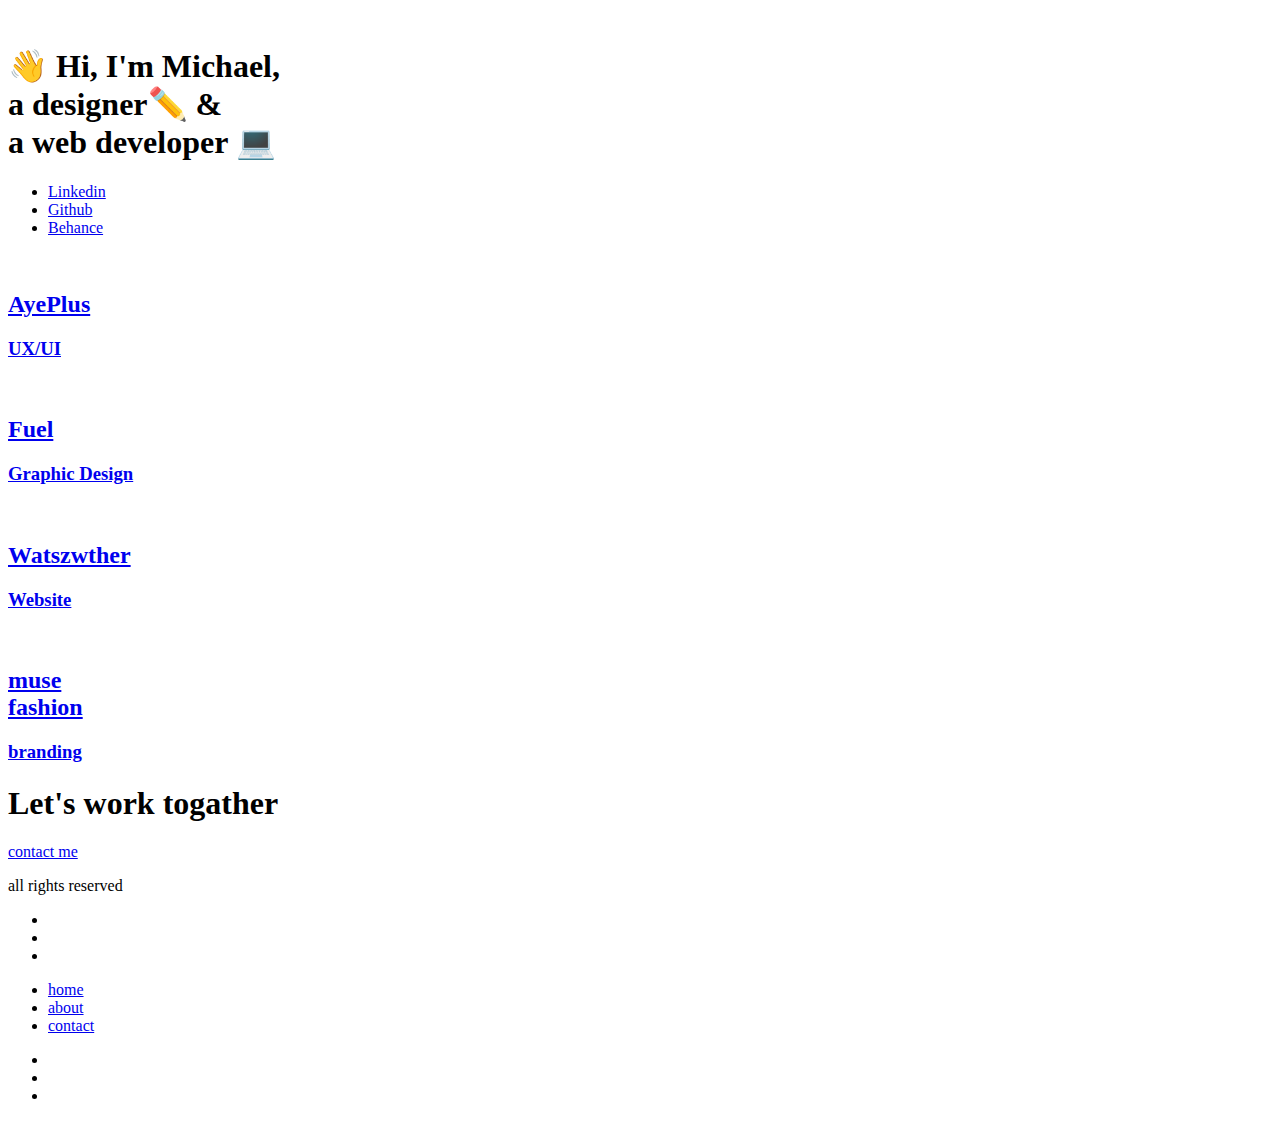
==== index.html @ c8708856 "project added" ====
<!DOCTYPE html>
<html lang="en">
<head>
	<!-- Metas -->
	<meta charset="UTF-8">
	<meta name="viewport" content="width=device-width, initial-scale=1.0, maximum-scale=1.0, user-scalable=0">
	<title>Kmichael - A designer & web developer</title>
	<meta name="description" content="Kmichael - A designer & web developer">

	<!-- External CSS -->
	<link rel="stylesheet" href="assets/css/fontawesome-all.min.css">
	<link rel="stylesheet" href="assets/css/themify-icons.css">

	<!-- Custom CSS -->
	<link rel="stylesheet" href="assets/css/main.css">
	<link rel="stylesheet" href="assets/css/colors.css">
	<link rel="stylesheet" href="assets/css/responsive.css">

	<!-- Google Fonts -->
	<link href="https://fonts.googleapis.com/css?family=Montserrat:500,600%7CPoppins:400,500,600&display=swap" rel="stylesheet">

	<!-- Favicon -->
	<link rel="icon" href="assets/img/favicon.png">
</head>
<body>

	<!-- ========== Header ========== -->

	<header class="main-header">

		<div class="container">

			<a href="index.html">
				<img src="assets/img/logo.svg" class="logo" alt="">
			</a>

			<a href="#" class="open-nav">
				<i></i>
			</a>

			<div class="clearfix"></div>

		</div> <!-- /.container -->

	</header> <!-- /.main-header -->


	<!-- ========== Main ========== -->

	<main>
		
		<div class="container">

			<div class="hero">
				
				<h1>👋 Hi, I'm Michael, <br>  a designer✏️ &amp; <br>a web developer 💻

					
					</h1>

				<ul class="social-links">
					<li><a href="https://www.linkedin.com/in/kmichaeltb/">Linkedin</a></li>
				<li><a href="https://github.com/KmichaelT">Github</a></li>
				<li><a href="https://www.behance.net/kinfemibekele">Behance</a></li>
				
				</ul>

			</div> <!-- /.hero -->

			<div class="featured-works">
				
				<a href="AyePlus.html">
					<div class="item">
						<div class="item-img">
							<img src="assets/img/ayeplus/Screen Shot 2022-05-08 at 6.54.31 AM.png" alt="" class="img-cover">
						</div>
						<h2 class="item-title">AyePlus</h2>
						<h3 class="item-category">UX/UI</h3>
					</div>
				</a>

				<a href="Fuel.html">
					<div class="item">
						<div class="item-img">
							<img src="assets/img/fuel/feul cover.jpg" alt="" class="img-cover">
						</div>
						<h2 class="item-title">Fuel</h2>
						<h3 class="item-category">Graphic Design</h3>
					</div>
				</a>

				<div class="clearfix"></div>

				<a href="https://kmichaelt.github.io/WATSZWTHR/">
					<div class="item">
						<div class="item-img">
							<img src="assets/img/weather-01.jpg" alt="" class="img-cover">
						</div>
						<h2 class="item-title">Watszwther</h2>
						<h3 class="item-category">Website</h3>
					</div>
				</a>

				 <a href="https://kmichaelt.github.io/live_charoom/">
					<div class="item">
						<div class="item-img">
							<img src="https://cdn.dribbble.com/users/91199/screenshots/5673487/media/fd8a1e6e343594c5497073a1657541f4.jpg" alt="" class="img-cover">
						</div>
						<h2 class="Live chat">muse<br> fashion</h2>
						<h3 class="Website">branding</h3>
					</div>
				</a>

				<div class="clearfix"></div>

				<!--<a href="single-project.html">
					<div class="item">
						<div class="item-img">
							<img src="assets/img/image-placeholder.jpg" alt="" class="img-cover">
						</div>
						<h2 class="item-title">rouge<br> magazine</h2>
						<h3 class="item-category">publishing</h3>
					</div>
				</a> -->

			</div> <!-- /.featured-works -->

			<div class="cta">
				<h1>Let's work togather</h1>
				<a href="contact.html" class="btn">contact me</a>
			</div>

		</div> <!-- /.container -->

	</main> <!-- /main -->

	<footer class="footer-default footer-default-border">

		<div class="container">

			<p class="copyright"><i class="far fa-copyright"></i> all rights reserved</p>

			<ul class="follow-us-links">
				<li><a href="https://www.linkedin.com/in/kmichaeltb/"><i class="fab fa-linkedin-in"></i></a></li>
				<li><a href="https://github.com/KmichaelT"><i class="fab fa-github"></i></a></li>
				<li><a href="https://www.behance.net/kinfemibekele"><i class="fab fa-behance"></i></a></li>
			</ul> 

			<div class="clearfix"></div>

		</div> <!-- /.container -->

	</footer> <!-- /.footer-default -->

	<div class="aside-navigation-overlay">
		
		<div class="aside-navigation">
			
			<a href="#" class="close-nav"><i class="ti-close"></i></a>

			<nav>
				<ul>
					<li><a href="index.html">home</a></li>
					<li><a href="about.html">about</a></li>
					<li><a href="contact.html">contact</a></li>
				</ul>
			</nav>

			<ul class="social-icons">
				<li><a href="https://www.linkedin.com/in/kmichaeltb/"><i class="fab fa-linkedin-in"></i></a></li>
				<li><a href="https://github.com/KmichaelT"><i class="fab fa-github"></i></a></li>
				<li><a href="https://www.behance.net/kinfemibekele"><i class="fab fa-behance"></i></a></li>
			</ul>
	
		</div> <!-- /.aside-navigation -->

	</div> <!-- /.aside-navigation-overlay -->

	<script src="assets/js/main.js"></script>
</body>
</html>
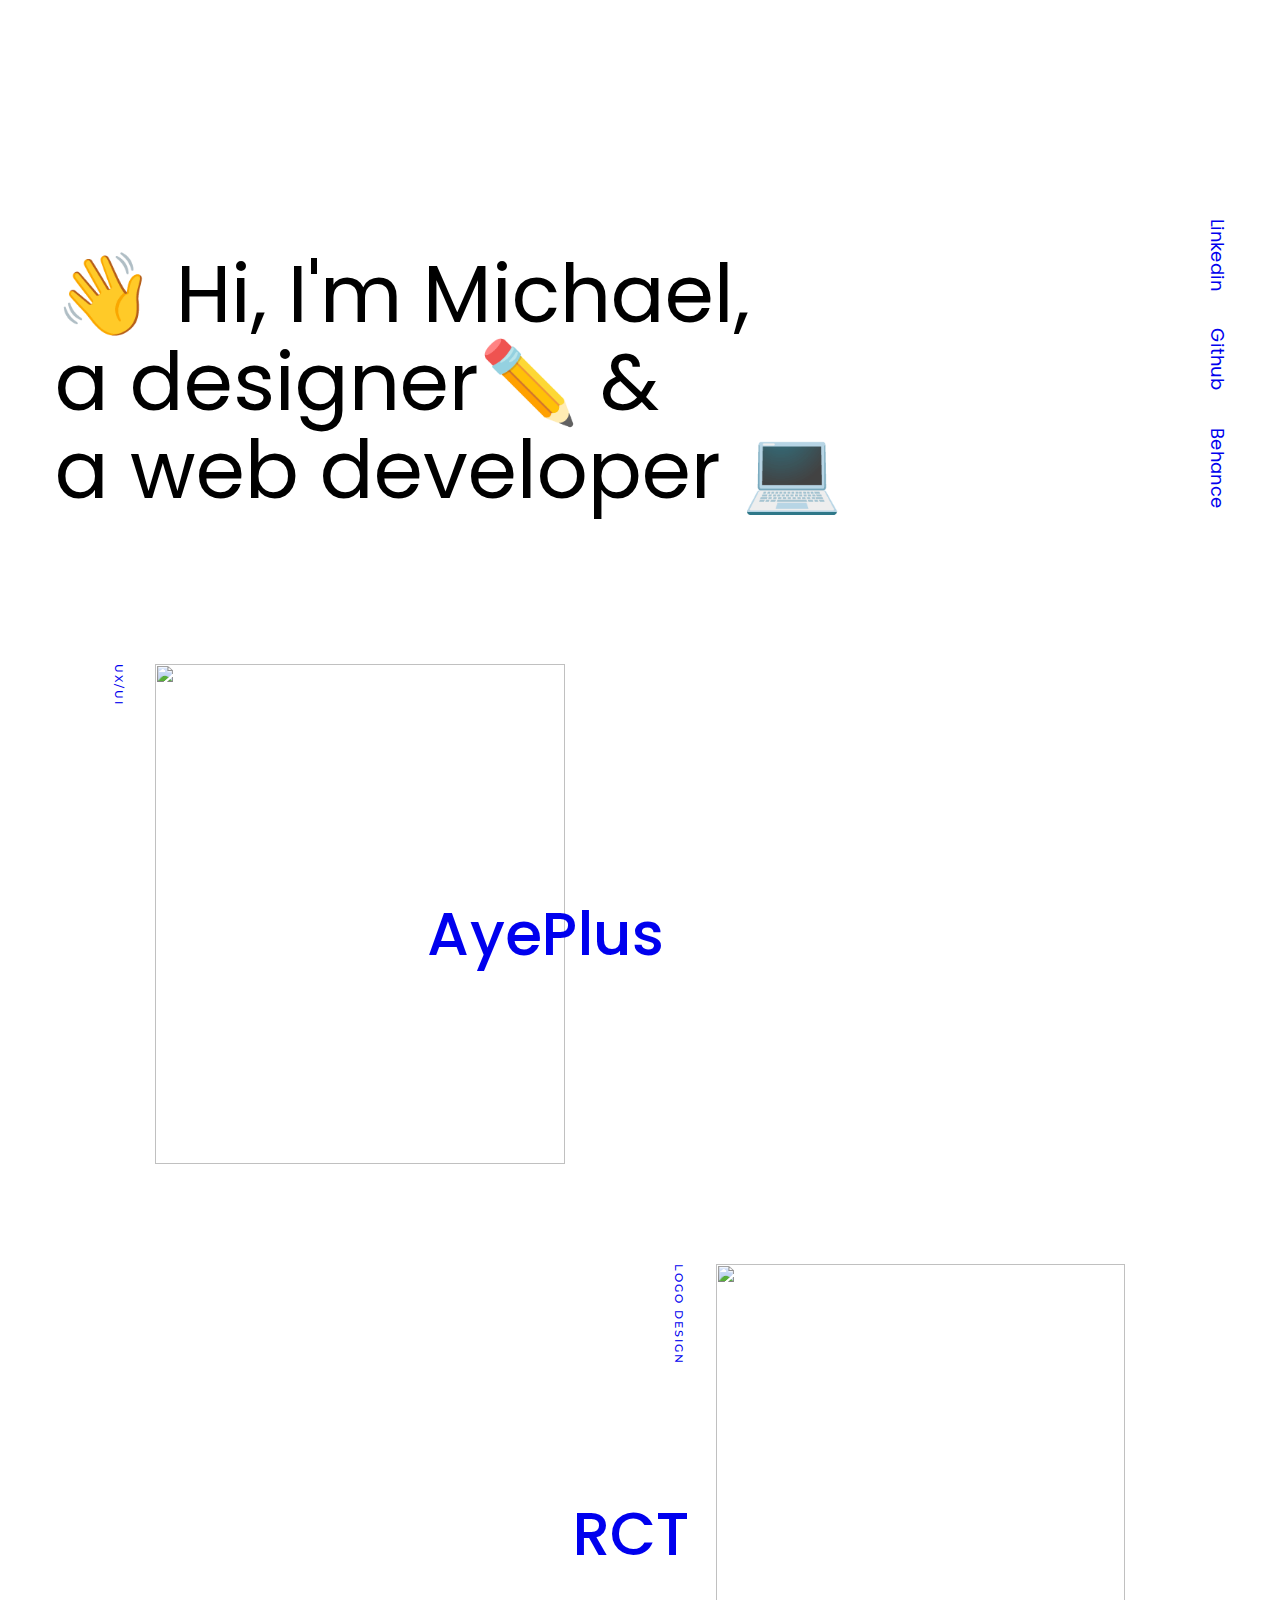
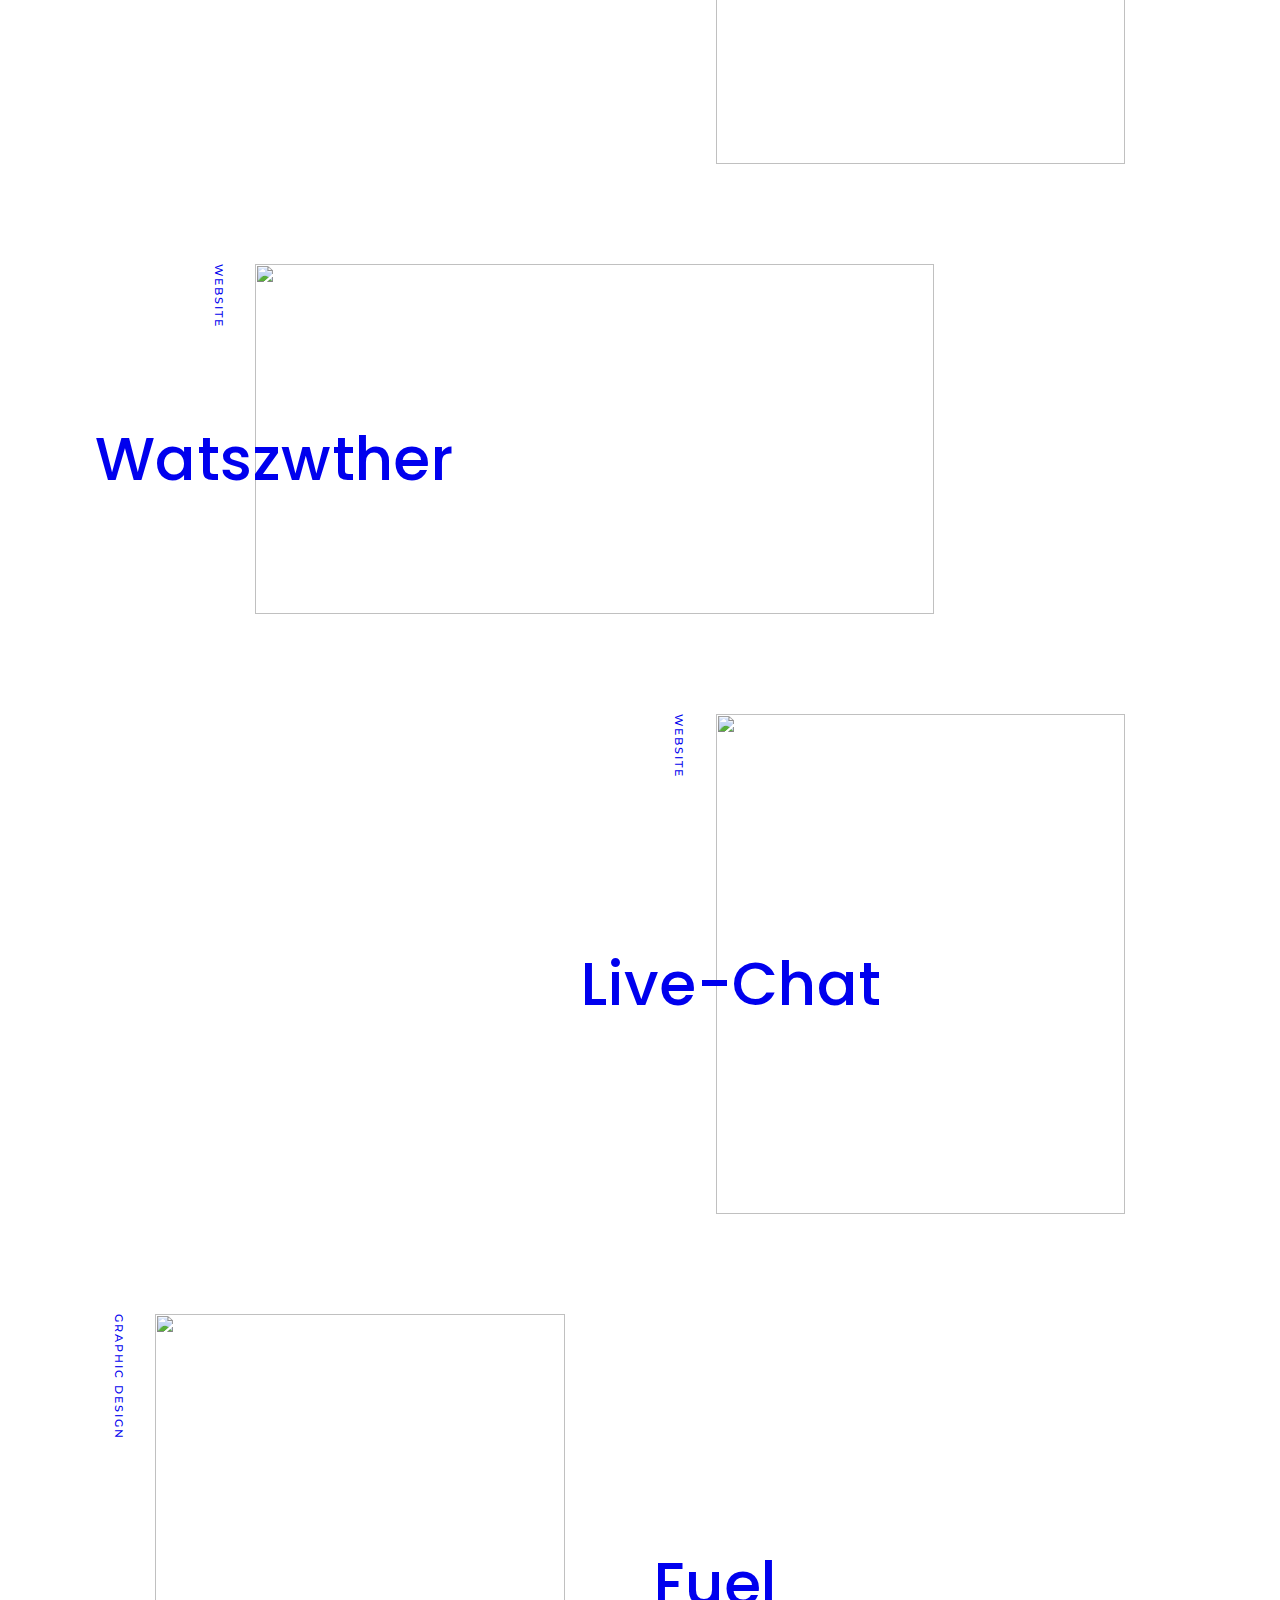
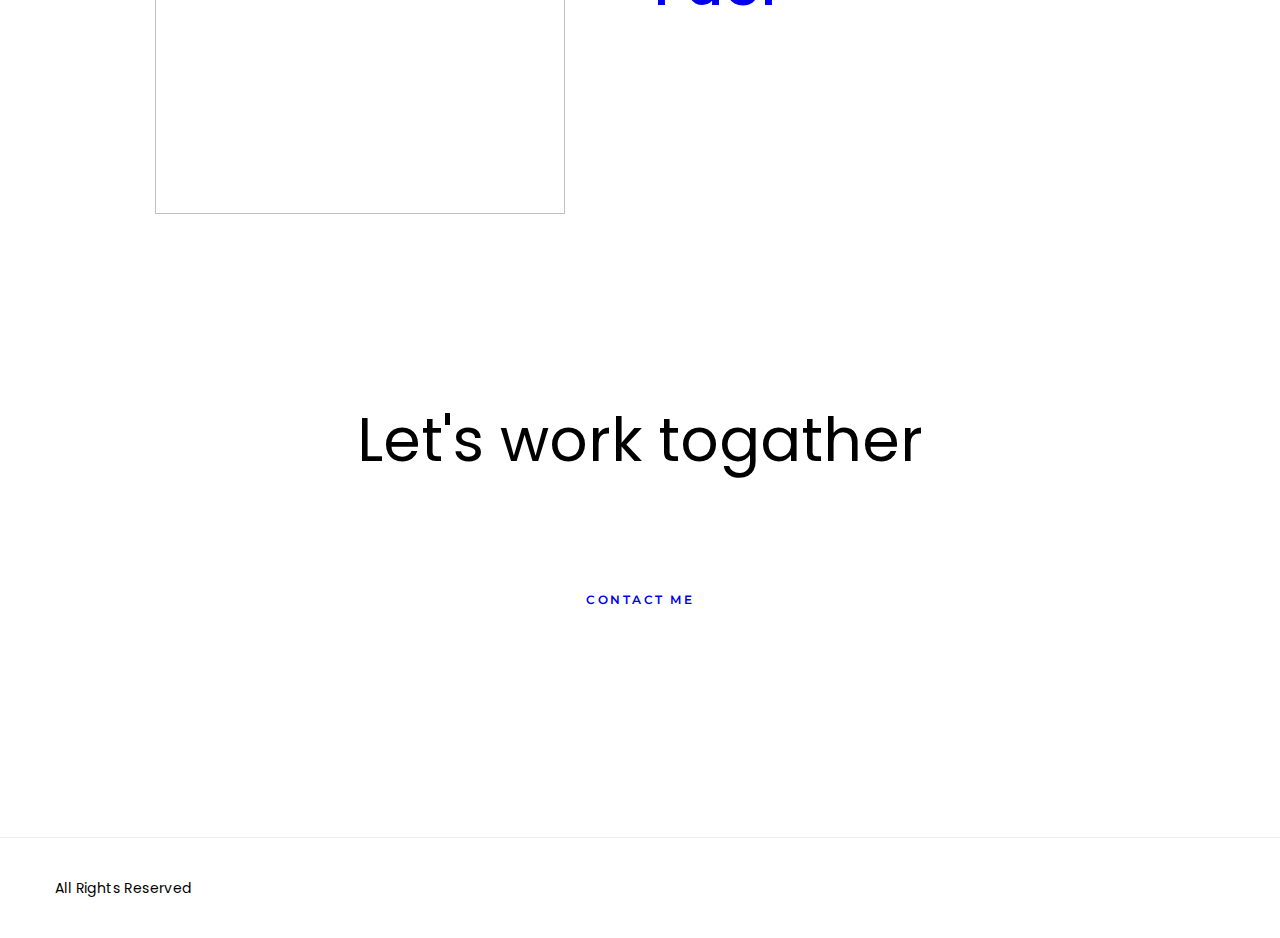
==== commit 79830c08: "hire me page added" ====
--- a/index.html
+++ b/index.html
@@ -79,13 +79,13 @@
 					</div>
 				</a>
 
-				<a href="Fuel.html">
-					<div class="item">
+				<a href="rct.html">
+					<div class="item ">
 						<div class="item-img">
-							<img src="assets/img/fuel/feul cover.jpg" alt="" class="img-cover">
+							<img src="assets/img/RCT/menu_cover@100x.png" alt="" class="img-cover">
 						</div>
-						<h2 class="item-title">Fuel</h2>
-						<h3 class="item-category">Graphic Design</h3>
+						<h2 class="item-title">RCT</h2>
+						<h3 class="item-category">Logo Design</h3>
 					</div>
 				</a>
 
@@ -106,13 +106,22 @@
 						<div class="item-img">
 							<img src="https://cdn.dribbble.com/users/91199/screenshots/5673487/media/fd8a1e6e343594c5497073a1657541f4.jpg" alt="" class="img-cover">
 						</div>
-						<h2 class="Live chat">muse<br> fashion</h2>
-						<h3 class="Website">branding</h3>
+						<h2 class="item-title">Live-Chat</h2>
+						<h3 class="item-category">Website</h3>
 					</div>
 				</a>
 
 				<div class="clearfix"></div>
 
+				<a href="Fuel.html">
+					<div class="item">
+						<div class="item-img">
+							<img src="assets/img/fuel/feul cover.jpg" alt="" class="img-cover">
+						</div>
+						<h2 class="item-title">Fuel</h2>
+						<h3 class="item-category">Graphic Design</h3>
+					</div>
+				</a>
 				<!--<a href="single-project.html">
 					<div class="item">
 						<div class="item-img">
@@ -162,6 +171,7 @@
 				<ul>
 					<li><a href="index.html">home</a></li>
 					<li><a href="about.html">about</a></li>
+					<li><a href="HireME.html">Hire me</a></li>
 					<li><a href="contact.html">contact</a></li>
 				</ul>
 			</nav>
--- a/assets/css/main.css
+++ b/assets/css/main.css
@@ -0,0 +1,863 @@
+/*-----------------------------------------------------
+Table of Contents
+
+1. General Styles
+2. Blocks & Pages
+	# About
+	# Blog List
+	# Blog Post
+	# Contact
+	# CTA
+	# Featured Works
+	# Footer
+	# Hero
+	# Navigation
+	# Portfolio
+	# Single Project
+------------------------------------------------------*/
+
+/*-----------------------------------------------------
+1. General Styles
+------------------------------------------------------*/
+
+* {
+	box-sizing: border-box;
+	margin: 0;
+	padding: 0;
+}
+
+html {
+	overflow-x: hidden;
+	overflow-y: scroll;
+}
+
+body {
+	font-family: Poppins, sans-serif;
+	font-size: 100%;
+	line-height: 1.5;
+}
+.line{
+	width: 2px;
+	height: 35px;
+	background-color: rgb(86, 86, 86);
+}
+
+a {
+	text-decoration: none;
+	transition: all .2s ease-in-out;
+}
+
+.step_p{
+	width: 500px;
+	display: flex;
+}
+
+.btn {
+	border-radius: 27.5px;
+	display: inline-block;
+	font-family: Montserrat, sans-serif;
+	font-size: .75rem;
+	font-weight: 600;
+	height: 55px;
+	letter-spacing: 2.5px;
+	line-height: 55px;
+	text-align: center;
+	text-transform: uppercase;
+	width: 220px;
+	margin-top: 50px;
+}
+
+.contact-form input,
+.contact-form textarea {
+	border: none;
+	outline: none;
+}
+
+.contact-form input {
+	margin-bottom: 30px;
+}
+
+.contact-form input::placeholder,
+.contact-form input,
+.contact-form textarea::placeholder {
+	font-family: Montserrat, sans-serif;
+	font-size: .8rem;
+	letter-spacing: .3px;
+}
+
+.contact-form input[name=name],
+.contact-form input[name=email],
+.contact-form input[name=business], 
+.contact-form input[name=phone-number] {
+	float: left;
+	height: 50px;
+	line-height: 50px;
+	padding-left: 20px;
+	width: 48%;
+}
+
+.contact-form input[name=name],
+.contact-form input[name=business] {
+	margin-right: 4%;
+}
+
+.contact-form textarea {
+	height: 200px;
+	padding: 25px;
+	width: 100%;
+}
+
+.contact-form textarea {
+	font-family: Montserrat, sans-serif;
+	font-size: .875rem;
+	line-height: 1.6;
+}
+
+.contact-form textarea::-webkit-scrollbar {
+    width: 8px; 
+}
+
+.contact-form input[type=submit] {
+	cursor: pointer;
+	font-family: Montserrat, sans-serif;
+	float: right;
+	font-size: .6875rem;
+	font-weight: 500;
+	height: 50px;
+	letter-spacing: 3px;
+	line-height: 50px;
+	margin: 23px 0 0 0;
+	text-transform: uppercase;
+	transition: all .2s linear;
+	width: 220px;
+}
+
+.container {
+	max-width: 1170px;
+	margin: auto;
+}
+
+.clearfix {
+	clear: both;
+}
+
+.img-cover  {
+    display: block;
+    object-fit: cover;
+    height: 100%;
+    width: 100%;
+}
+
+.img-responsive {
+    display: block;
+    max-width: 100%;
+    height: auto;
+}
+
+/*-----------------------------------------------------
+2. Blocks & Pages
+------------------------------------------------------*/
+
+/* =============== # About =============== */
+
+.about .intro {
+	font-size: 3rem;
+	font-weight: 400;
+	line-height: 1.4;
+	margin: 140px 50px 140px 0;
+}
+
+.about-heading {
+	font-size: 2rem;
+	font-weight: 400;
+	text-transform: capitalize;
+	margin-bottom: 60px;
+	border-left: 4px solid #ff6f61;
+	padding-left: 28px;
+}
+
+.services {
+	margin-bottom: 100px;
+}
+
+.services-item {
+	align-items: center;
+	display: flex;
+	float: left;
+	width: 28%;
+}
+
+.services-item:nth-of-type(2) {
+	margin: 0 3%;
+}
+
+.service-icon {
+	align-items: center;
+	border-radius: 50%;
+	display: flex;
+	font-size: 1.7rem;
+	justify-content: center;
+	height: 64px;
+	width: 64px;
+}
+
+.services-item .content h3 {
+	font-size: 1.5rem;
+	font-weight: 400;
+	letter-spacing: .2px;
+	margin: 22px 0 16px 0;
+	text-transform: capitalize;
+}
+
+.services-item li {
+	font-size: 1rem;
+	font-weight: 300;
+	list-style: none;
+	margin-bottom: 12px;
+	text-transform: capitalize;
+}
+
+.team-member {
+	float: left;
+	height: 390px;
+	position: relative;
+	width: 33.333%;
+}
+
+.team-member .overlay {
+	left: 0;
+	height: 100%;
+	opacity: 0;
+	position: absolute;
+	text-align: center;
+	top: 0;
+	transition: all .3s linear;
+	width: 100%;
+}
+
+.team-member .overlay .info {
+	left: 50%;
+	position: absolute;
+	top: 50%;
+	transform: translate(-50%, -50%);
+}
+
+.team-member:hover .overlay {
+	cursor: pointer;
+	opacity: 1;
+}
+
+.team-member .overlay .info h2 {
+	font-size: 1.3125rem;
+	font-weight: 400;
+	margin-bottom: 5px;
+	text-transform: capitalize;
+}
+
+.team-member .overlay .info h3 {
+	font-size: .875rem;
+	font-weight: 300;
+	letter-spacing: .1px;
+	text-transform: capitalize;
+}
+
+/* =============== # Blog List =============== */
+
+.blog {
+	margin-bottom: 140px;
+}
+
+.blog .container {
+	display: flex;
+	flex-wrap: wrap;
+}
+
+.blog .blog-item .entry-thumbnail {
+	height: 470px;
+}
+
+.blog .blog-item {
+	width: 48.5%;
+}
+
+.blog .blog-item:nth-of-type(odd) {
+	margin: 0 3% 62px 0;
+}
+
+.blog .blog-item:nth-of-type(7){
+	margin-bottom: 0;
+}
+
+.entry-category {
+	display: block;
+	font-size: 1rem;
+	font-weight: 400;
+	letter-spacing: .4px;
+	text-transform: capitalize;
+}
+
+.blog .entry-category {
+	margin: 22px 0 6px 0;
+}
+
+.blog .entry-title {
+	font-size: 1.5rem;
+	font-weight: 400;
+	line-height: 1.4;
+	text-transform: capitalize;
+}
+
+/* =============== # Blog Post =============== */
+
+
+.blog-post .container {
+	position: relative;
+}
+
+.blog-post .entry-header {
+	margin: 56px auto 49px auto;
+	text-align: center;
+
+}
+
+.blog-post .entry-title {
+	font-size: 2.6rem;
+	font-weight: 400;
+	line-height: 1.3;
+	margin: 18px 0 18px 0;
+	text-transform: capitalize;
+}
+
+.blog-post .entry-category {
+	font-size: 1.1rem;
+}
+
+.entry-date {
+	font-size: .9rem;
+}
+
+.blog-post .entry-thumbnail {
+	height: 600px;
+	margin-bottom: 67px;
+	width: 100%;
+}
+
+.entry-content p {
+	font-size: 1.1rem;
+	font-weight: 300;
+	line-height: 1.9;
+	margin: 0 auto 24px auto;
+	width: 51%;
+}
+
+.entry-content .post-img {
+	height: 500px;
+	margin: 68px auto;
+	width: 74%;
+}
+
+.share-links {
+	margin: 46px auto 90px auto;
+	text-align: center;
+	width: 51%;
+}
+
+.share-links li  {
+	display: inline-block;
+	list-style: none;
+}
+
+.share-links li a {
+	border-radius: 50%;
+	display: block;
+	font-size: .875rem;
+	height: 50px;
+	line-height: 50px;
+	width: 50px;
+}
+
+.share-links li:nth-of-type(2) {
+	margin: 0 10px;
+}
+
+.comments,
+.leave-comment {
+	width: 51%;
+}
+
+.comments {
+	margin: 0 auto 84px auto;
+}
+
+.leave-comment {
+	margin: 0 auto 150px auto;
+}
+
+.comments .heading,
+.leave-comment .heading {
+	font-size: 1.5rem;
+	font-weight: 400;
+	margin-bottom: 40px;
+	text-transform: capitalize;
+}
+
+.comment {
+	border-bottom: 1px solid #ddd;
+	margin-bottom: 50px;
+	padding-bottom: 43px;
+	position: relative;
+}
+
+.comment:last-child {
+	border-bottom: none;
+	margin-bottom: 0;
+	padding-bottom: 0;
+}
+
+.comment .avatar {
+	float: left;
+	height: 110px;
+	margin-right: 30px;
+	width: 110px;
+}
+
+.comment .avatar img {
+	border-radius: 50%;
+}
+
+.comment .content {
+	float: right;
+	width: calc(100% - 140px);
+}
+
+.comment .name {
+	font-size: 1.25rem;
+	font-weight: 400;
+	margin-bottom: 3px;
+	text-transform: capitalize;
+}
+
+.comment .publication-date {
+	font-size: .75rem;
+	font-weight: 400;
+	letter-spacing: .2px;
+}
+
+.comment p {
+	font-size: .9rem;
+	font-weight: 300;
+	letter-spacing: .1px;
+	line-height: 1.8;
+	margin-top: 12px;
+}
+
+.comment .reply {
+	font-size: .6875rem;
+	font-weight: 500;
+	letter-spacing: 1.5px;
+	position: absolute;
+	right: 0;
+	text-transform: uppercase;
+	top: 0;
+}
+
+/* =============== # Contact =============== */
+
+.contact {
+	margin-top: 90px;
+}
+
+.contact h1 {
+	font-size: 3rem;
+	font-weight: 400;
+	line-height: 1.2;
+	margin-bottom: 48px;
+	text-align: center;
+}
+
+.contact .contact-form {
+	margin: auto;
+	width: 66%;
+}
+
+.contact-info {
+	margin-top: 150px;
+	padding: 105px 0 95px 0;
+	width: 100%;
+}
+
+.contact-info ul {
+	float: left;
+	list-style: none;
+	margin-right: 200px;
+}
+
+.contact-info ul li:first-child {
+	font-size: 1.2rem;
+	font-weight: 500;
+	margin-bottom: 14px;
+}
+
+.contact-info ul li {
+	font-size: 1rem;
+	font-weight: 300;
+	margin-bottom: 10px;
+}
+
+/* =============== # CTA =============== */
+
+.cta {
+	text-align: center;
+	padding: 190px 0 210px 0;
+	width: 100%;
+}
+
+.cta h1 {
+	font-size: 3.75rem;
+	font-weight: 400;
+	line-height: 1.2;
+	margin-bottom: 46px;
+}
+
+/* =============== # Featured Works =============== */
+
+.featured-works .item {
+	margin-bottom: 60px;
+	width: 100%;
+}
+
+.featured-works a:nth-of-type(5) .item {
+	margin-bottom: 0;
+}
+
+.featured-works .item-img {
+	height: 470px;
+	width: 100%;
+}
+
+.featured-works .item-title {
+	font-size: 2rem;
+	font-weight: 500;
+	line-height: 1;
+	margin: 20px 0 11px 0;
+	
+}
+
+.featured-works .item-category {
+	font-size: .6875rem;
+	font-family: Montserrat, sans-serif;
+	font-weight: 500;
+	letter-spacing: 2px;
+	text-transform: uppercase;
+}
+
+/* =============== # Footer =============== */
+
+.footer-default {
+	height: 100px;
+	line-height: 100px;
+}
+
+.footer-default-border {
+	border-top: 1px solid #eee;
+	height: 101px;
+}
+
+.footer-default .copyright {
+	float: left;
+	font-size: .875rem;
+	font-weight: 400;
+	letter-spacing: .4px;
+	text-transform: capitalize;
+}
+
+.footer-default .follow-us-links {
+	float: right;
+}
+
+.footer-default .follow-us-links li {
+	float: left;
+	font-size: .875rem;
+	list-style: none;
+	margin-left: 35px;
+}
+
+/* =============== # Hero =============== */
+
+.hero {
+	padding: 150px 0;
+	position: relative;
+	width: 100%;
+}
+
+.hero h1 {
+	font-size: 5rem;
+	font-weight: 400;
+	line-height: 1.1;
+}
+
+.hero .social-links {
+	list-style: none;
+	position: absolute;
+	right: -6px;
+	top: 50%;
+	transform: translateY(-50%);
+}
+
+.hero .social-links li {
+	font-size: 1.125rem;
+	letter-spacing: .4px;
+	margin-bottom: 37px;
+	writing-mode: vertical-rl;
+}
+
+/* =============== # Navigation =============== */
+
+.main-header {
+	height: 100px;
+	width: 100%;
+}
+
+.logo {
+	float: left;
+	height: 30px;
+	margin-top: 36px;
+}
+
+.open-nav {
+	display: block;
+	float: right;
+	height: 100px;
+	position: relative;
+	width: 100px;
+}
+
+.open-nav i {
+	height: 2px;
+	left: 50%;
+	position: absolute;
+	top: 50%;
+	transform: translate(-50%, -50%);
+	width: 28%;
+}
+
+.open-nav i:before {
+	content: " ";
+	height: 2px;
+	position: absolute;
+	top: -9px;
+	width: 100%;
+}
+
+.open-nav i:after {
+	content: " ";
+	height: 2px;
+	position: absolute;
+	top: 9px;
+	width: 100%;
+}
+
+.close-nav {
+	float: right;
+	font-size: 1.3rem;
+	margin: 20px 40px 0 0;
+}
+
+.aside-navigation-overlay {
+	position: fixed;
+	top: 0;
+	left: -100%;
+	bottom: 0;
+	right: 0;
+	height: 100vh;
+	width: 100vw;
+	opacity: 0;
+	transition: opacity .4s, left 0s .4s;
+	z-index: 2;
+}
+
+.aside-navigation-overlay.active {
+	left: 0;
+	opacity: 1;
+	transition: opacity .4s, left 0s;
+}
+
+.aside-navigation {
+	height: 100vh;
+	left: -100%;
+	position: absolute;
+	top: 0;
+	transition: left .8s;
+	width: 400px;
+}
+
+.aside-navigation.active {
+	left: 0;
+}
+
+.aside-navigation nav {
+	left: 50px;
+	position: absolute;
+	top: 50%;
+	transform: translateY(-50%);
+}
+
+.aside-navigation nav ul li {
+	font-size: 1.7rem;
+	font-weight: 500;
+	list-style: none;
+	padding-bottom: 13px;
+	text-transform: capitalize;
+}
+
+.aside-navigation .social-icons {
+	bottom: 40px;
+	left: 50px;
+	position: absolute;
+}
+
+.aside-navigation .social-icons li {
+	font-size: .95rem;
+	float: left;
+	list-style: none;
+	margin-right: 27px;
+}
+
+/* =============== # Portfolio =============== */
+
+.portfolio .portfolio-item {
+	float: left;
+	margin-bottom: 43px;
+	width: 48%;
+}
+
+.portfolio a:nth-of-type(odd) .portfolio-item {
+	margin-right: 4%;
+}
+
+.portfolio a:nth-of-type(5) .portfolio-item,
+.portfolio a:nth-of-type(6) .portfolio-item {
+	margin-bottom: 0;
+}
+
+.portfolio-item-thumbnail {
+	height: 520px;
+}
+
+.portfolio-item-heading {
+	font-size: 1.5rem;
+	font-weight: 400;
+	margin: 18px 0 3px 0;
+	text-transform: capitalize;
+}
+
+.portfolio-item-category {
+	font-size: .875rem;
+	font-weight: 300;
+	letter-spacing: .3px;
+	text-transform: capitalize;
+}
+
+/* =============== # Single Project =============== */
+
+.single-project .intro {
+	margin: 95px 0 110px 0;
+}
+
+.single-project .intro h1 {
+	font-size: 3.75rem;
+	font-weight: 400;
+	margin: 0 0 25px -3px;
+	text-transform: capitalize;
+}
+
+.single-project .intro ul {
+	float: left;
+	list-style: none;
+	margin-top: 7px;
+	width: 50%;
+}
+
+.single-project .intro ul li {
+	font-size: 1rem;
+	font-weight: 300;
+	letter-spacing: .1px;
+	margin-bottom: 8px;
+	text-transform: capitalize;
+}
+
+.single-project .intro p {
+	float: right;
+	font-size: 1.125rem;
+	font-weight: 300;
+	line-height: 1.9;
+	width: 50%;
+}
+
+.single-project .info {
+	font-size: 1.125rem;
+	font-weight: 300;
+	line-height: 1.9;
+	margin-top: 140px ;
+	margin-bottom: 40px;
+	width: 60%;
+}
+
+.img-full {
+	height: 600px;
+	width: 100%;
+}
+
+.img-halved .item {
+	float: left;
+	height: 670px;
+	width: 48.75%;
+}
+
+.content-halved .item{
+	float: left;
+	width: 48.75%;
+	padding-right: 40px;
+}
+.img-halved .item:nth-of-type(1) {
+	margin-right: 2.5%;
+}
+
+.next {
+	align-items: center;
+	display: flex;
+	cursor: pointer;
+	height: 500px;
+	justify-content: center;
+	width: 100%;
+}
+
+.next h2 {
+	font-size: 6.25rem;
+	font-weight: 400;
+	letter-spacing: 5px;
+	text-transform: capitalize;
+	transition:  all .2s ease-in-out;
+}
+
+.bio{
+	width: 60%;
+	margin-bottom: 140px;
+	display: flex;
+	align-items: center;
+	flex-wrap: wrap;
+}
+.p{
+	font-weight: 100;
+}
+
+.pad_b{
+	padding-bottom: 25px;
+}
+
+.pricing{
+
+	display: block;
+	text-align: center;
+	background-color: rgb(236, 236, 236);
+}--- a/assets/css/responsive.css
+++ b/assets/css/responsive.css
@@ -0,0 +1,571 @@
+/*-----------------------------------------------------
+Table of Contents
+
+- @media(max-width:1200px)
+- @media(min-width:1200px)
+- @media(min-width:1024px)
+- @media(max-width:1024px)
+- @media(max-width:870px)
+- @media(max-width:770px)
+- @media(max-width:570px)
+- @media(max-width:420px)
+- @media(max-width:320px)
+
+------------------------------------------------------*/
+
+/* Start @media(max-width:1200px) */
+
+@media(max-width: 1200px) {
+	.container {
+		margin-left: 25px;
+		margin-right: 25px;
+	}
+}
+
+/* Start @media(min-width:1200px) */
+
+@media(min-width: 1200px) {
+
+	.blog .blog-item:nth-of-type(odd) {
+		margin: 0;
+	}
+
+	.blog .blog-item:nth-of-type(1) {
+		margin-right: 3%;
+		width: 65.66%;
+	}
+
+	.blog .blog-item:nth-of-type(2),
+	.blog .blog-item:nth-of-type(6) {
+		width: 31.33%;
+	}
+
+	.blog .blog-item:nth-of-type(3),
+	.blog .blog-item:nth-of-type(4),
+	.blog .blog-item:nth-of-type(5) {
+		margin-top: 62px;
+		margin-bottom: 62px;
+		width: 31.33%;
+	}
+
+	.blog .blog-item:nth-of-type(4) {
+		margin-right: 3%;
+		margin-left: 3%;
+	}
+
+	.blog .blog-item:nth-of-type(7) {
+		margin-left: 3%;
+		width: 65.66%;
+	}
+}
+
+/* Start @media(min-width:1024px) */
+
+@media(min-width: 1024px) {
+
+	.featured-works .item {
+		margin-bottom: 100px;
+		position: relative;
+		width: 35%;
+	}
+
+	.featured-works .item-img {
+		height: 500px;
+	}
+
+	.featured-works .item-title {
+		font-size: 3.75rem;
+		letter-spacing: .3px;
+		position: absolute;
+		top: 50%;
+		transform: translateY(-50%);
+	}
+
+	.featured-works .item-category {
+		left: -45px;
+		position: absolute;
+		text-transform: uppercase;
+		top: 0;
+		writing-mode: vertical-rl;
+	}
+
+	.featured-works a:nth-of-type(1) .item,
+	.featured-works a:nth-of-type(5) .item {
+		margin-left: 100px;
+	}
+
+	.featured-works a:nth-of-type(1) .item .item-title {
+		right: -100px;
+	}
+
+	.featured-works a:nth-of-type(2) .item,
+	.featured-works a:nth-of-type(4) .item {
+		float: right;
+		margin-right: 100px;
+	}
+
+	.featured-works a:nth-of-type(2) .item .item-title {
+		left: -143px;
+	}
+
+	.featured-works a:nth-of-type(3) .item-img {
+		height: 350px;
+	}
+
+	.featured-works a:nth-of-type(3) .item {
+		margin-left: 200px;
+		width: 58%;
+	}
+
+	.featured-works a:nth-of-type(3) .item .item-title {
+		left: -160px;
+	}
+
+	.featured-works a:nth-of-type(4) .item .item-title {
+		left: -135px;
+	}
+
+	.featured-works a:nth-of-type(5) .item .item-title {
+		right: -212px;
+	}
+}
+
+/* Start @media(max-width:1024px) */
+
+@media(max-width: 1024px) {
+
+	.about .intro br {
+		content: "";
+	}
+
+	.blog .blog-item br {
+		content: '';
+	}
+
+	.blog-post .entry-header,
+	.entry-content p,
+	.comments,
+	.leave-comment  {
+		width: 70%;
+	}
+
+	.contact-info ul {
+		margin-right: 100px;
+	}
+
+	.entry-content .post-img {
+		width: 90%;
+	}
+
+	.hero h1 {
+		font-size: 5.2rem;
+	}
+
+	.featured-works .item-title br {
+		content: '';
+	}
+
+	.logo {
+		height: 28px;
+		margin-top: 26px;
+	}
+
+	.main-header {
+		height: 80px;
+	}
+
+	.open-nav {
+		height: 80px;
+		width: 80px;
+	}
+
+	.open-nav i {
+		width: 32%;
+	}
+
+	.team-member {
+		width: 50%;
+	}
+}
+
+/* Start @media(max-width:870px) */
+
+@media(max-width: 870px) {
+
+	.blog-post .entry-thumbnail {
+		height: 500px;
+	}
+
+	.contact {
+		text-align: left;
+	}
+
+	.contact .contact-form {
+		width: 100%;
+	}
+
+	.footer-default {
+		height: auto;
+		line-height: normal;
+		padding: 47px 0 40px 0;
+		position: relative;
+		text-align: center;
+	}
+
+	.footer-default .copyright,
+	.footer-default .follow-us-links {
+		float: none;
+	}
+
+	.footer-default .copyright {
+		margin-bottom: 17px;
+		line-height: 1.4;
+	}
+
+	.footer-default .follow-us-links {
+		display: inline-block;
+	}
+
+	.footer-default .follow-us-links li {
+		margin-left: 25px;
+	}
+
+	.footer-default .follow-us-links li:first-child {
+		margin-left: 0;
+	}
+
+	.hero h1 {
+		font-size: 4.7rem;
+	}
+
+	.hero h1 br {
+		content: '';
+	}
+
+	.hero .social-links {
+		display: none;
+	}
+
+	.img-halved .item {
+		float: none;
+		width: 100%;
+	}
+
+	.img-halved .item:nth-of-type(1) {
+		margin-right: 0;
+		margin-bottom: 30px;
+	}
+
+	.single-project .intro {
+	    margin: 65px 0 60px 0;
+	}
+
+	.single-project .intro ul,
+	.single-project .intro p {
+		float: none;
+		width: 100%;
+	}
+
+	.single-project .intro p {
+		margin-top: 40px;
+	}
+
+	.single-project .info {
+		margin: 60px 0;
+		width: 90%;
+	}
+}
+
+/* Start @media(max-width:770px) */
+
+@media(max-width: 770px) {
+
+	.about .intro {
+		font-size: 2.5rem;
+		margin: 70px 0;
+	}
+
+	.blog {
+		margin-bottom: 100px;
+	}
+
+	.blog .blog-item {
+		margin-bottom: 62px;
+		width: 100%;
+	}
+
+	.blog .blog-item:nth-of-type(odd) {
+		margin: 0 0 62px 0;
+	}
+
+	.blog .blog-item:nth-of-type(7){
+		margin-bottom: 0;
+	}
+
+	.blog-post .entry-header,
+	.entry-content p,
+	.comments,
+	.leave-comment {
+		width: 90%;
+	}
+
+	.contact-info {
+	    margin-top: 100px;
+	    padding: 95px 0 65px 0;
+	}
+
+	.contact-info ul {
+		float: none;
+		margin: 0 0 30px 0;
+	}
+
+	.cta {
+		padding: 100px 0 120px 0;
+	}
+
+	.hero {
+		padding: 95px 0;
+	}
+
+	.portfolio .portfolio-item {
+		float: none;
+		width: 100%;
+	}
+
+	.portfolio a:nth-of-type(odd) .portfolio-item {
+		margin-right: 0;
+	}
+
+	.portfolio a:nth-of-type(5) .portfolio-item {
+		margin-bottom: 43px;
+	}
+
+	.services {
+		margin-bottom: 57px;
+	}
+
+	.services-item {
+		margin-bottom: 30px;
+		width: 100%;
+	}
+
+	.services-item:nth-of-type(2) {
+		margin: 0 0 30px 0;
+	}
+
+	.single-project .intro ul {
+		margin-top: 35px;
+	}
+
+	.team-member {
+		width: 50%;
+	}
+}
+
+/* Start @media(max-width:570px) */
+
+@media(max-width: 570px) {
+
+	.about .intro {
+		margin-right: 0;
+	}
+
+	.aside-navigation {
+		width: 100%;
+	}
+
+	.blog-post .entry-header,
+	.entry-content p,
+	.comments,
+	.leave-comment,
+	.entry-content .post-img {
+		width: 100%;
+	}
+
+	.blog-post .entry-thumbnail {
+		margin-bottom: 60px;
+	}
+
+	.contact-form input[name=name],
+	.contact-form input[name=email],
+	.contact-form input[name=business], 
+	.contact-form input[name=phone-number] {
+		float: none;
+		width: 100%;
+	}
+
+	.comment .avatar {
+		float: none;
+		margin-right: 0;
+	}
+
+	.comment .content {
+		float: none;
+		margin-top: 20px;
+		width: 100%;
+	}
+
+	.cta h1 {
+		font-size: 3rem;
+	}
+
+	.entry-content .post-img {
+		height: 400px;
+	}
+
+	.hero h1 {
+		font-size: 3.7rem;
+	}
+
+	.img-full,
+	.img-halved .item {
+		height: 470px;
+	}
+
+	.leave-comment {
+	    margin: 0 auto 100px auto;
+	}
+
+	.next {
+		height: 300px;
+	}
+
+	.next h2 {
+		font-size: 4.5rem;
+		letter-spacing: 1px;
+	}
+
+	.single-project .info {
+		width: 100%;
+	}
+}
+
+/* Start @media(max-width:420px) */
+
+@media(max-width: 420px) {
+
+	.about .intro {
+		font-size: 1.7rem;
+		line-height: 1.6;
+	}
+
+	.about-heading {
+		font-size: 1.5rem;
+	}
+
+	.blog .blog-item {
+		margin-bottom: 52px;
+	}
+
+	.blog .blog-item:nth-of-type(odd) {
+		margin: 0 0 52px 0;
+	}
+
+	.blog .blog-item:nth-of-type(7){
+		margin-bottom: 0;
+	}
+	
+	.blog .blog-item .entry-thumbnail,
+	.blog-post .entry-thumbnail,
+	.portfolio-item-thumbnail {
+		height: 400px;
+	}
+
+	.blog-post .entry-thumbnail {
+	    margin-bottom: 40px;
+	}
+
+	.blog-post .entry-title {
+		font-size: 2rem;
+	}
+
+	.contact {
+		margin-top: 90px;
+	}
+
+	.contact h1 {
+		font-size: 2.5rem;
+	}
+
+	.cta h1 {
+		font-size: 2.5rem;
+		margin-bottom: 36px;
+	}
+
+	.contact-form input[type=submit] {
+		width: 100%;
+	}
+
+	.featured-works .item-img {
+		height: 370px;
+	}
+
+	.hero {
+	    padding: 95px 0 75px 0;
+	}
+
+	.hero h1 {
+		font-size: 2.8rem;
+		line-height: 1.2;
+	}
+
+	.img-full,
+	.img-halved .item {
+		height: 370px;
+	}
+
+	.services-item .content h3 {
+		font-size: 1.3rem;
+	}
+
+	.single-project .intro h1 {
+		font-size: 3rem;
+	}
+
+	.share-links {
+		width: 100%;
+	}
+
+	.team-member {
+		width: 100%;
+	}
+
+}
+
+/* Start @media(max-width:320px) */
+
+@media(max-width: 320px) {
+
+	.about .intro {
+	    font-size: 1.5rem;
+	}
+
+	.blog .entry-title {
+		font-size: 1.3rem;
+	}
+
+	.blog .blog-item .entry-thumbnail,
+	.blog-post .entry-thumbnail,
+	.entry-content .post-img,
+	.portfolio-item-thumbnail,
+	.team-member {
+		height: 270px;
+	}
+
+	.blog-post .entry-title {
+		font-size: 1.8rem;
+	}
+
+	.cta h1,
+	.contact h1 {
+		font-size: 2rem;
+	}
+
+	.hero h1 {
+		font-size: 2.3rem;
+	}
+
+	.single-project .intro h1 {
+		font-size: 2.7rem;
+	}
+}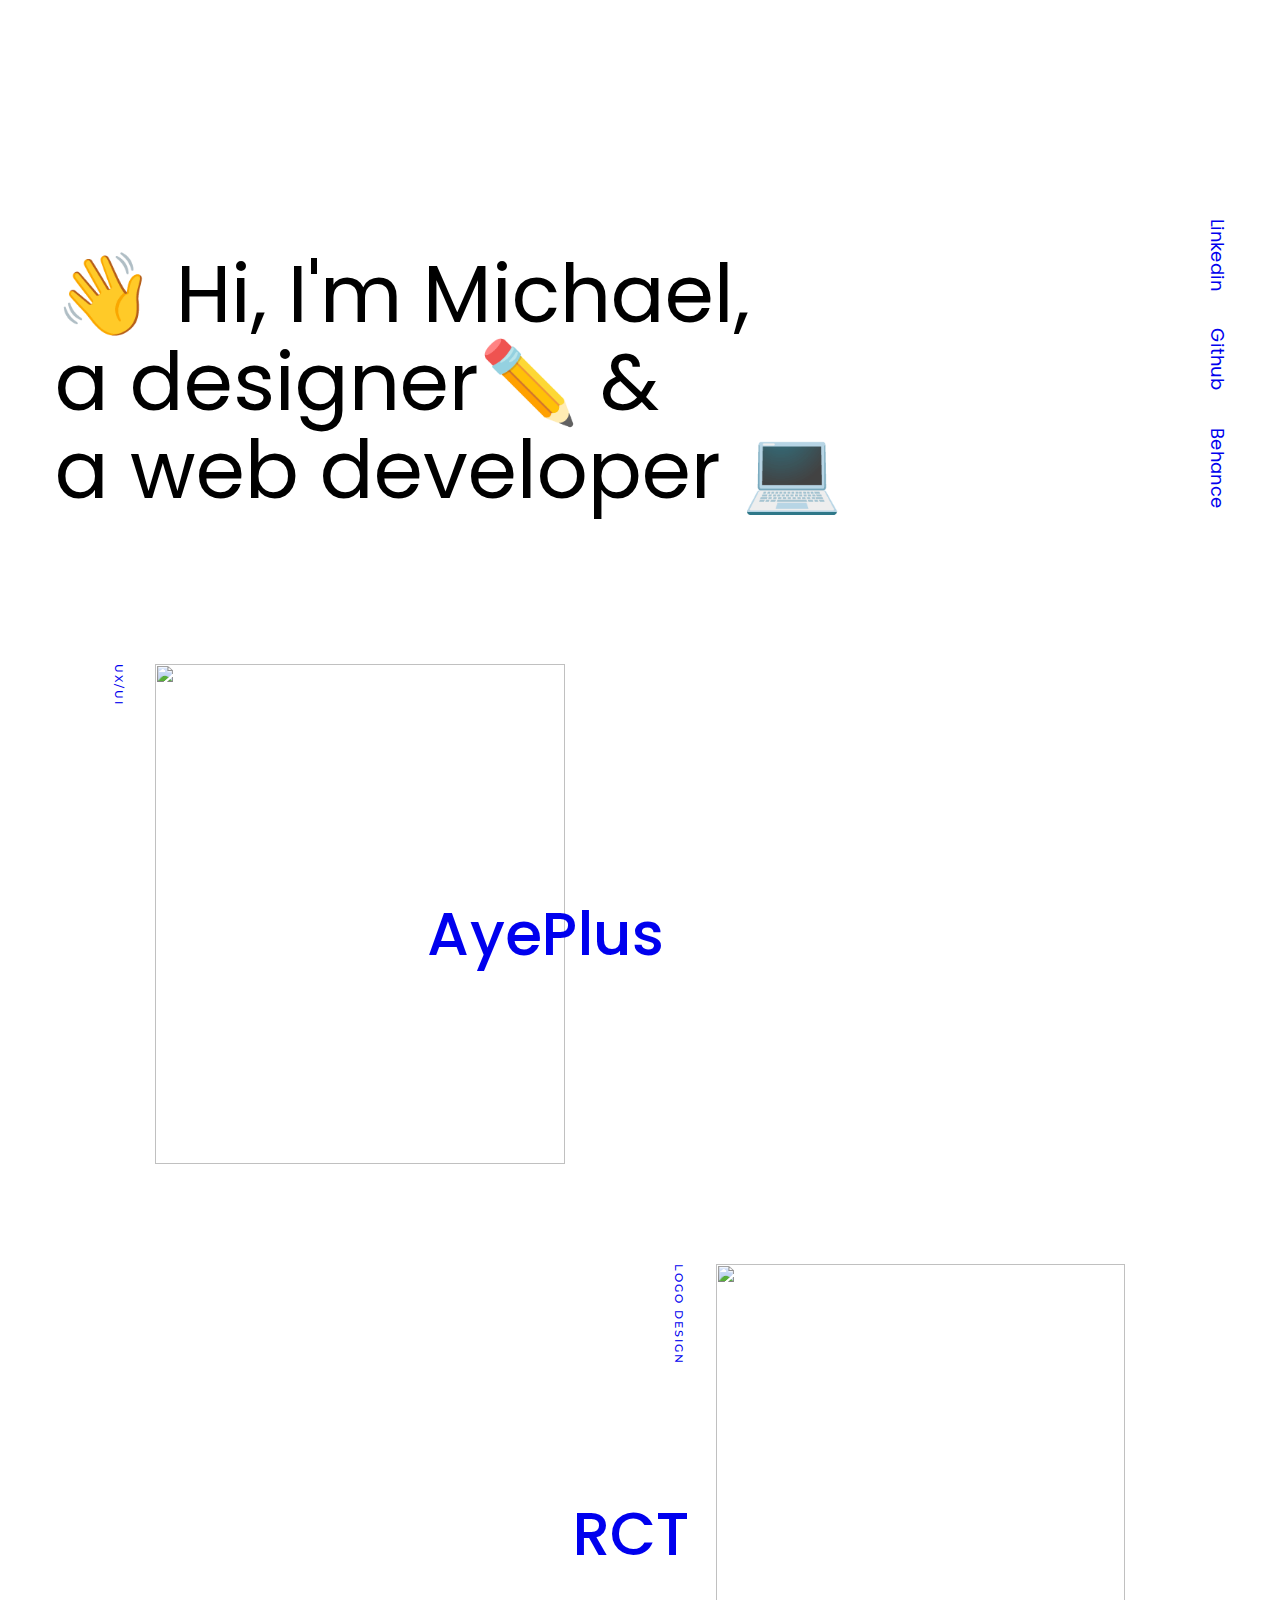
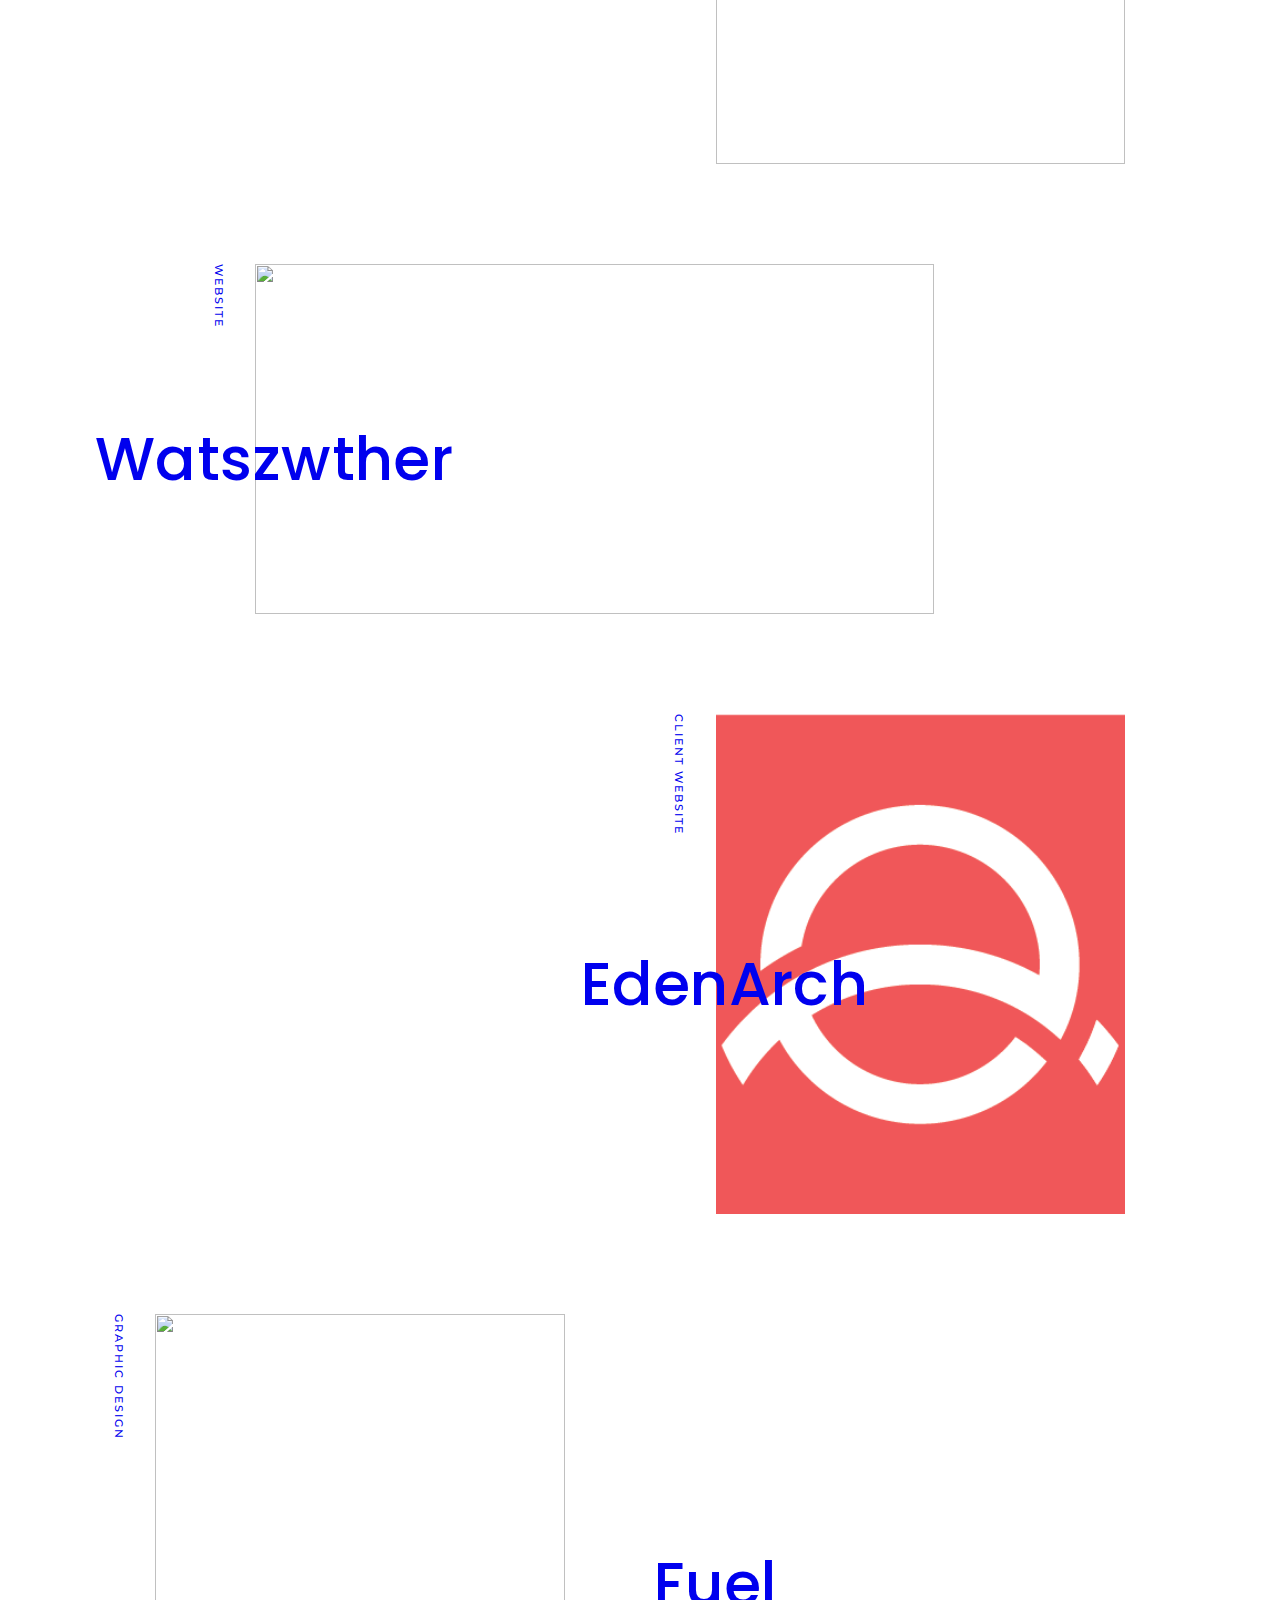
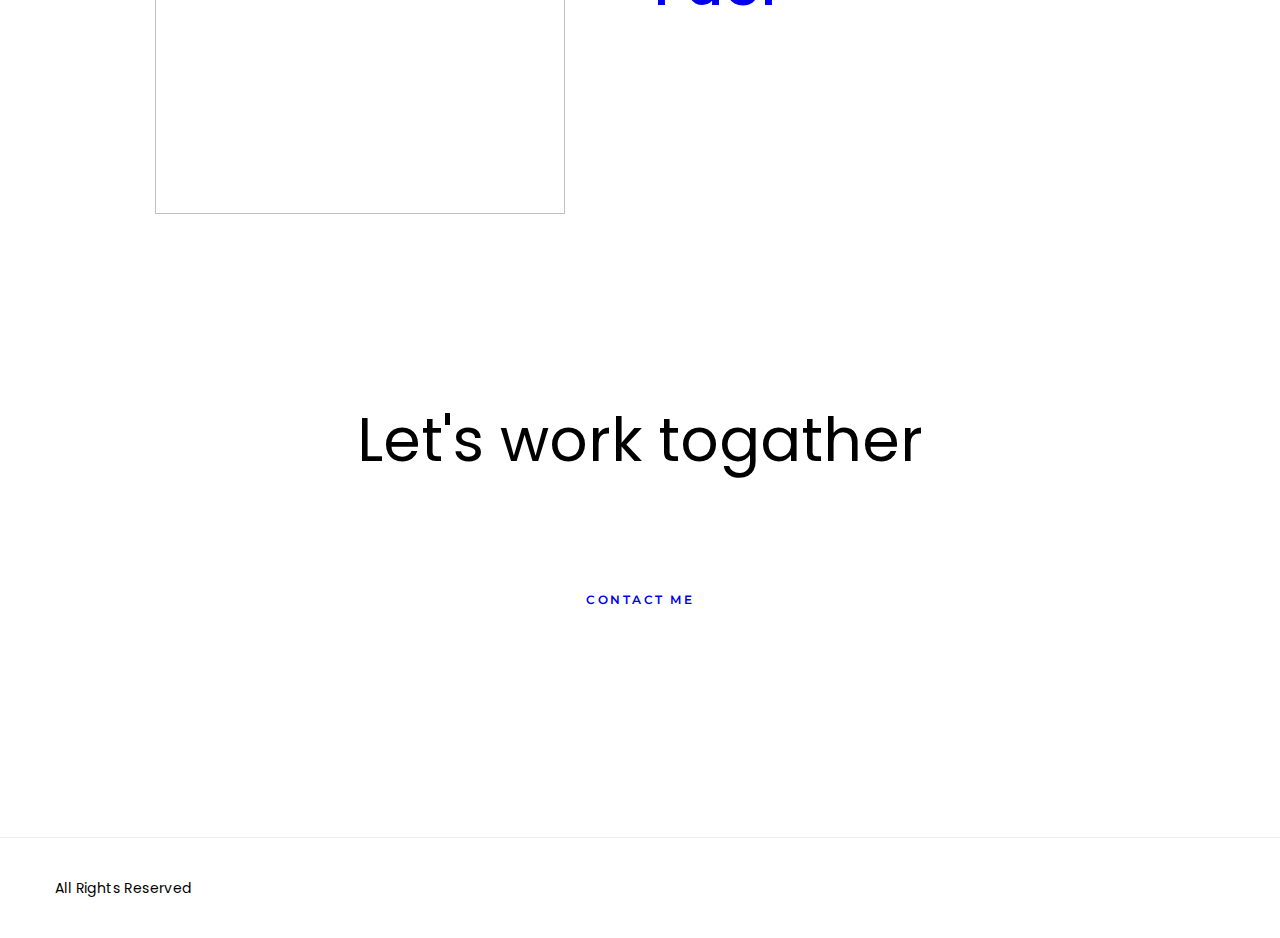
==== commit 49fb7e32: "update" ====
--- a/index.html
+++ b/index.html
@@ -68,6 +68,16 @@
 			</div> <!-- /.hero -->
 
 			<div class="featured-works">
+
+				<!-- <a href="https://edenarch.co">
+					<div class="item">
+						<div class="item-img">
+							<img src="assets/img/edenarch.jpg" alt="" class="img-cover">
+						</div>
+						<h2 class="item-title">EdenArch</h2>
+						<h3 class="item-category">Client Website</h3>
+					</div>
+				</a> -->
 				
 				<a href="AyePlus.html">
 					<div class="item">
@@ -101,13 +111,13 @@
 					</div>
 				</a>
 
-				 <a href="https://kmichaelt.github.io/live_charoom/">
-					<div class="item">
-						<div class="item-img">
-							<img src="https://cdn.dribbble.com/users/91199/screenshots/5673487/media/fd8a1e6e343594c5497073a1657541f4.jpg" alt="" class="img-cover">
-						</div>
-						<h2 class="item-title">Live-Chat</h2>
-						<h3 class="item-category">Website</h3>
+				 <a href="https://edenarch.co">
+					<div class="item">
+						<div class="item-img">
+							<img src="assets/img/edenarch.png" alt="" class="img-cover">
+						</div>
+						<h2 class="item-title">EdenArch</h2>
+						<h3 class="item-category">Client Website</h3>
 					</div>
 				</a>
 
--- a/assets/css/main.css
+++ b/assets/css/main.css
@@ -482,7 +482,6 @@
 
 .contact-info {
 	margin-top: 150px;
-	padding: 105px 0 95px 0;
 	width: 100%;
 }
 
@@ -860,4 +859,4 @@
 	display: block;
 	text-align: center;
 	background-color: rgb(236, 236, 236);
-}+}
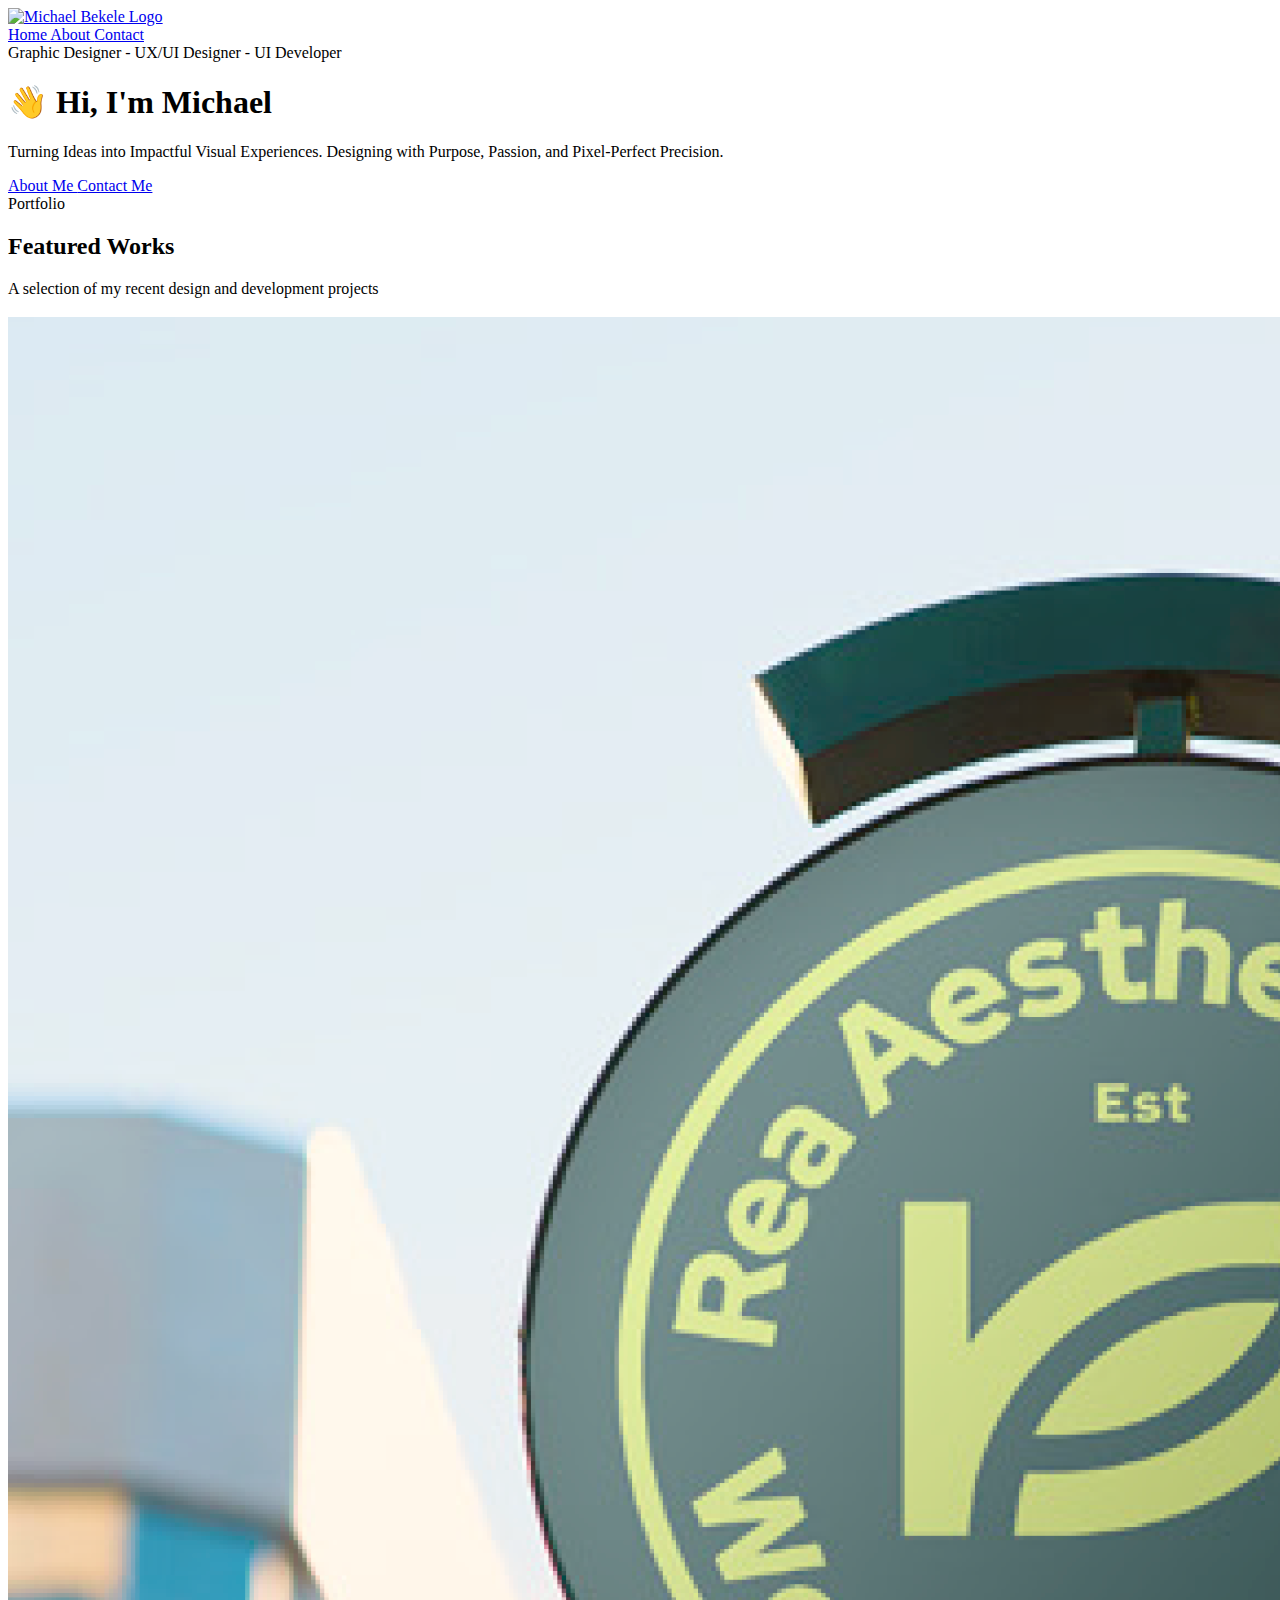
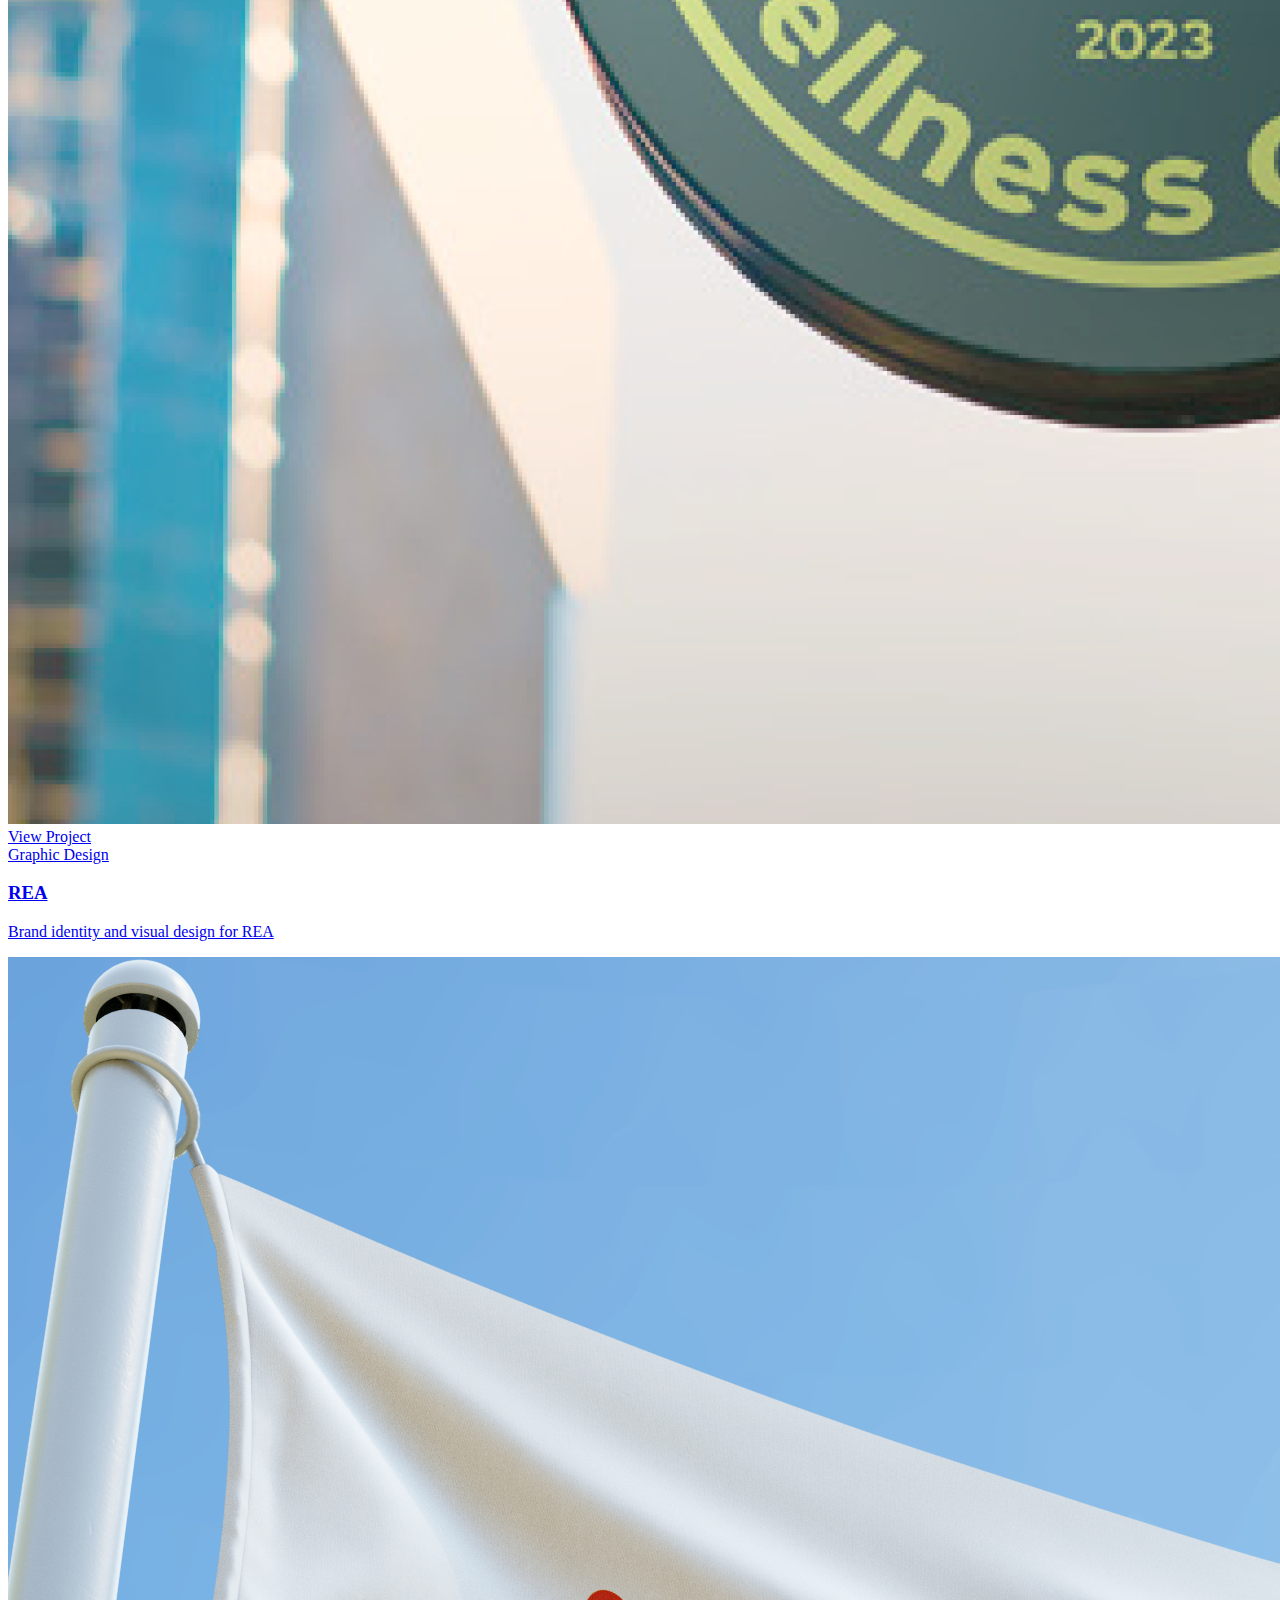
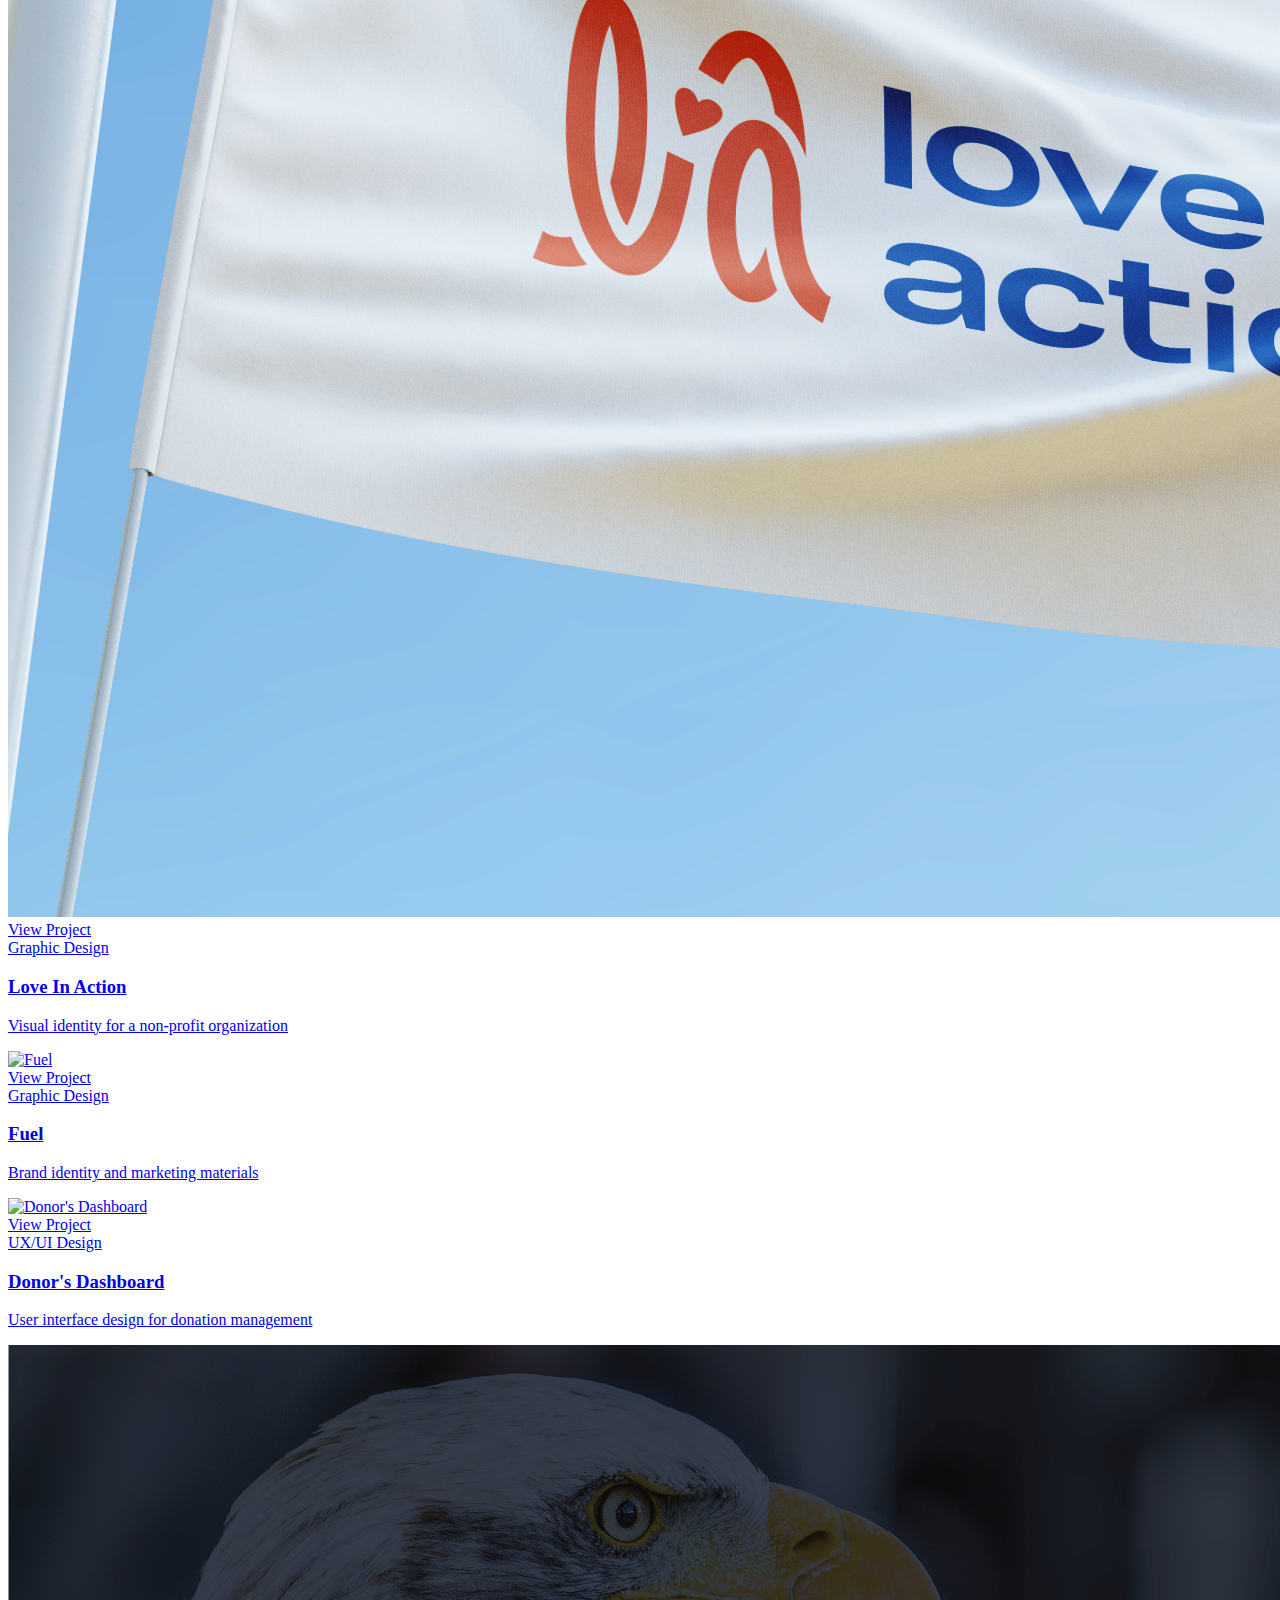
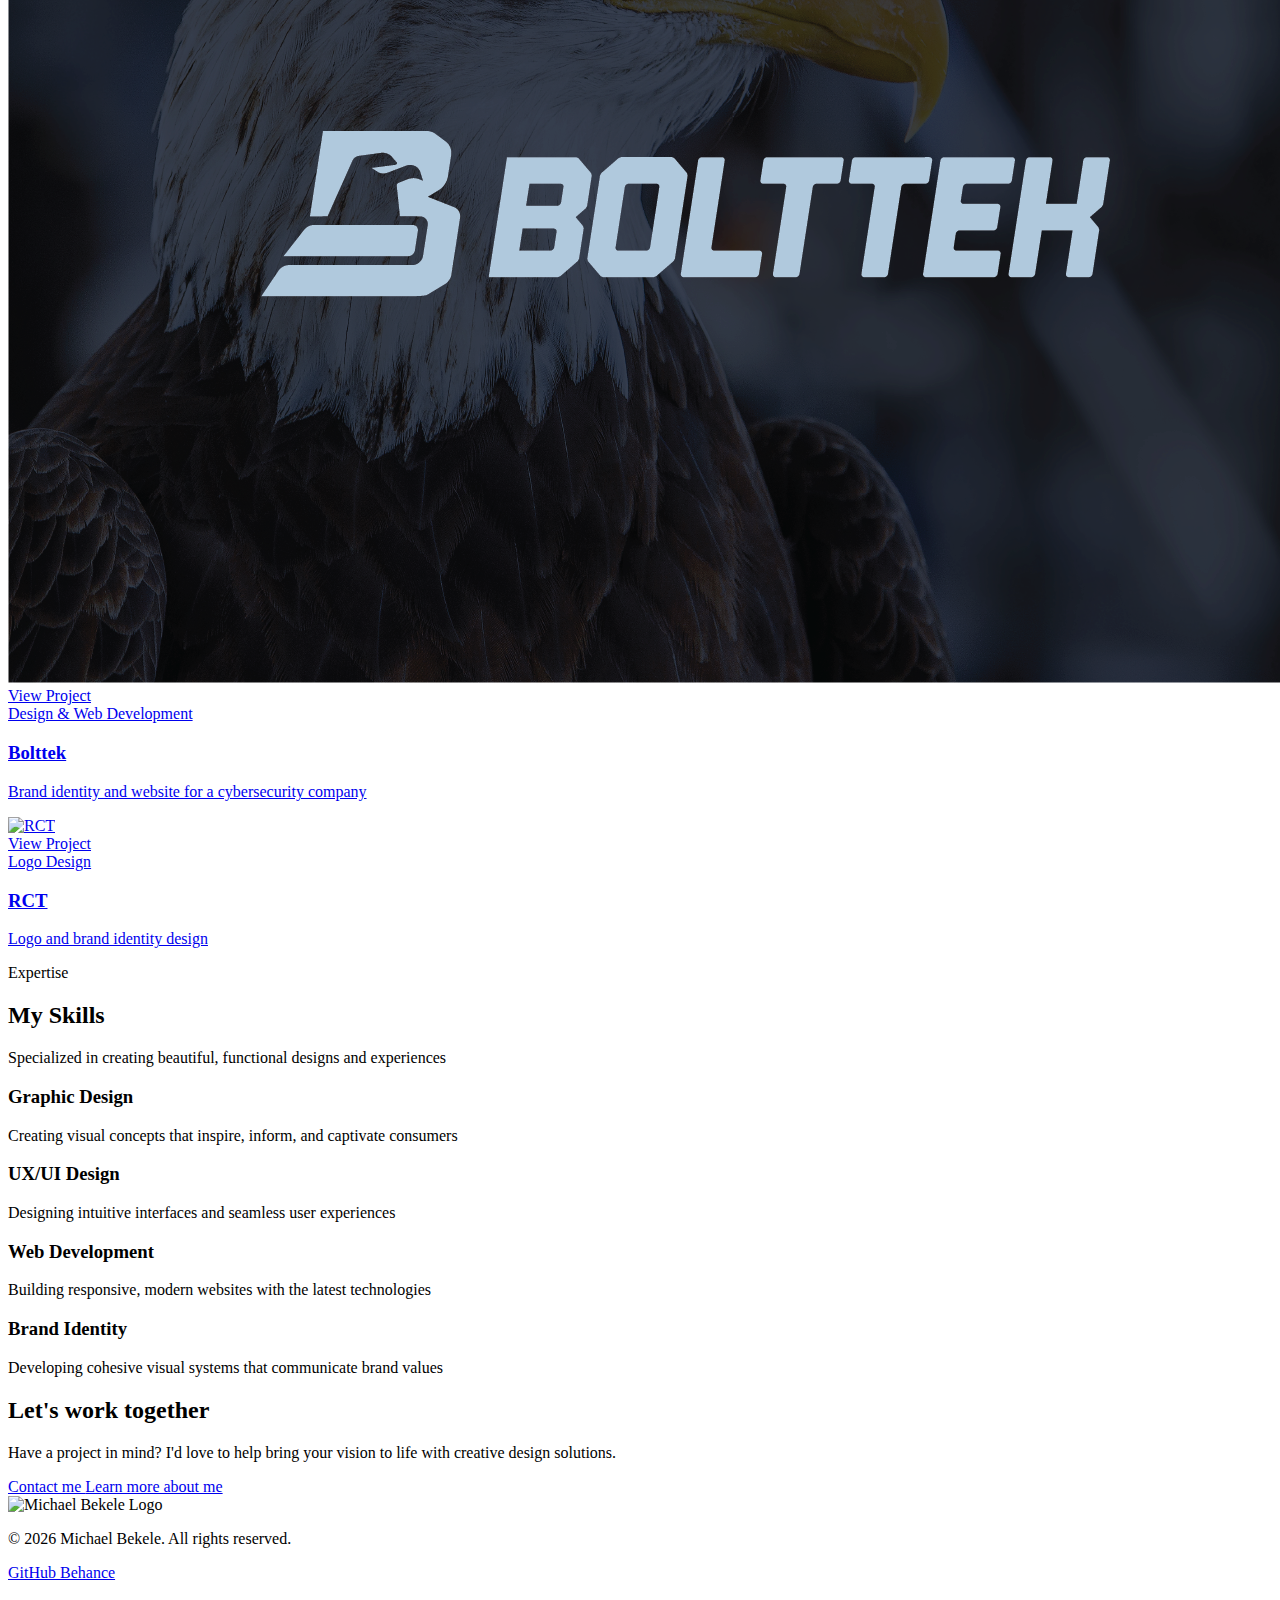
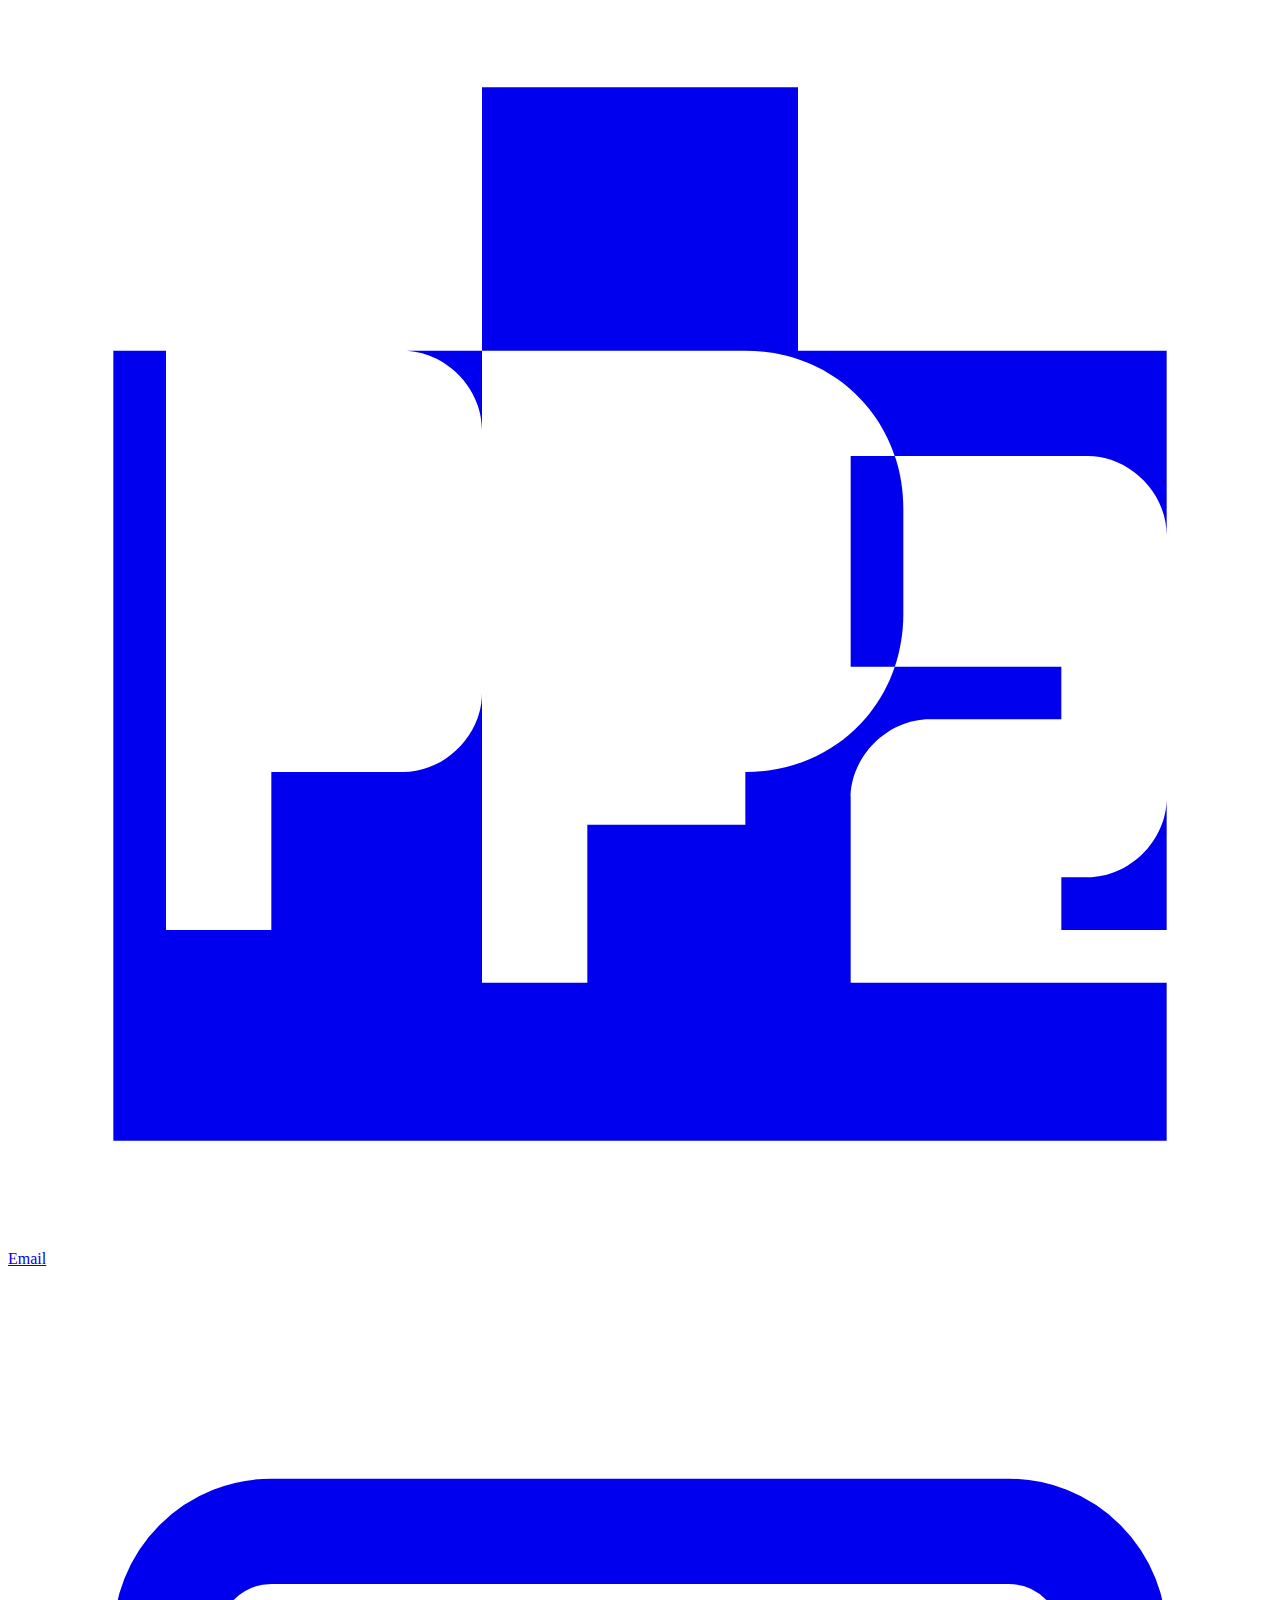
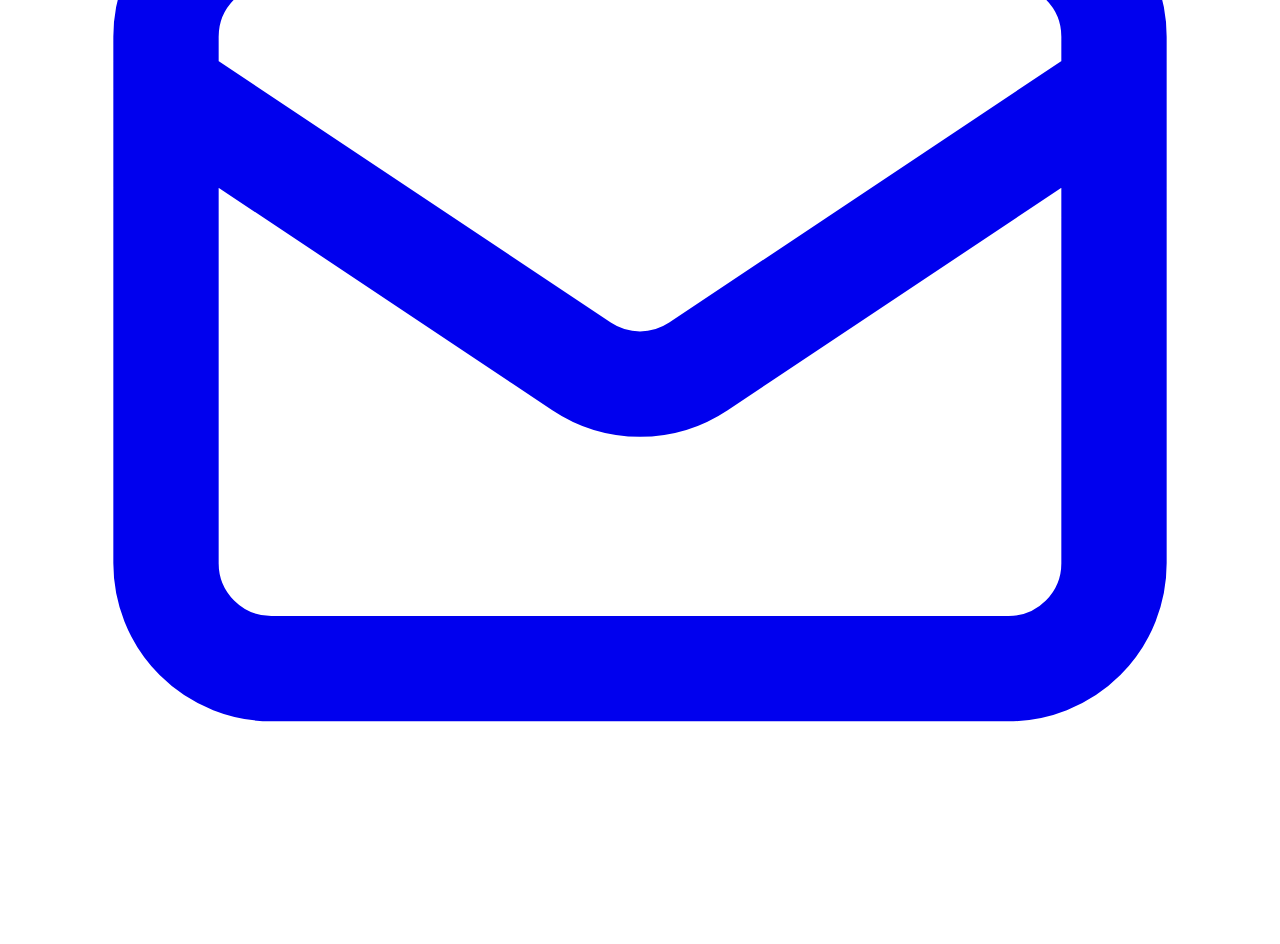
==== commit 86d7ec0d: "initial commit" ====
--- a/index.html
+++ b/index.html
@@ -1,201 +1,427 @@
 <!DOCTYPE html>
 <html lang="en">
 <head>
-	<!-- Metas -->
-	<meta charset="UTF-8">
-	<meta name="viewport" content="width=device-width, initial-scale=1.0, maximum-scale=1.0, user-scalable=0">
-	<title>Kmichael - A designer & web developer</title>
-	<meta name="description" content="Kmichael - A designer & web developer">
-
-	<!-- External CSS -->
-	<link rel="stylesheet" href="assets/css/fontawesome-all.min.css">
-	<link rel="stylesheet" href="assets/css/themify-icons.css">
-
-	<!-- Custom CSS -->
-	<link rel="stylesheet" href="assets/css/main.css">
-	<link rel="stylesheet" href="assets/css/colors.css">
-	<link rel="stylesheet" href="assets/css/responsive.css">
-
-	<!-- Google Fonts -->
-	<link href="https://fonts.googleapis.com/css?family=Montserrat:500,600%7CPoppins:400,500,600&display=swap" rel="stylesheet">
-
-	<!-- Favicon -->
-	<link rel="icon" href="assets/img/favicon.png">
+    <meta charset="UTF-8">
+    <meta name="viewport" content="width=device-width, initial-scale=1.0, maximum-scale=1.0, user-scalable=0">
+    <title>Michael Bekele -  Graphic Designer   -  UX/UI Designer   -  UI Developer</title>
+    <meta name="description" content="Michael Bekele -  Graphic Designer   -  UX/UI Designer   -  UI Developer specializing in brand identity, web development, and graphic design">
+
+    <!-- Tailwind CSS -->
+    <script src="https://cdn.tailwindcss.com"></script>
+    
+    <!-- Lucide Icons -->
+    <script src="https://unpkg.com/lucide@latest"></script>
+    <script src="https://unpkg.com/lucide@latest/dist/umd/lucide.js"></script>
+
+    <!-- Google Fonts -->
+    <link href="https://fonts.googleapis.com/css?family=Montserrat:500,600%7CPoppins:400,500,600&display=swap" rel="stylesheet">
+
+    <!-- Favicon -->
+    <link rel="icon" href="assets/img/favicon.png">
 </head>
-<body>
-
-	<!-- ========== Header ========== -->
-
-	<header class="main-header">
-
-		<div class="container">
-
-			<a href="index.html">
-				<img src="assets/img/logo.svg" class="logo" alt="">
-			</a>
-
-			<a href="#" class="open-nav">
-				<i></i>
-			</a>
-
-			<div class="clearfix"></div>
-
-		</div> <!-- /.container -->
-
-	</header> <!-- /.main-header -->
-
-
-	<!-- ========== Main ========== -->
-
-	<main>
-		
-		<div class="container">
-
-			<div class="hero">
-				
-				<h1>👋 Hi, I'm Michael, <br>  a designer✏️ &amp; <br>a web developer 💻
-
-					
-					</h1>
-
-				<ul class="social-links">
-					<li><a href="https://www.linkedin.com/in/kmichaeltb/">Linkedin</a></li>
-				<li><a href="https://github.com/KmichaelT">Github</a></li>
-				<li><a href="https://www.behance.net/kinfemibekele">Behance</a></li>
-				
-				</ul>
-
-			</div> <!-- /.hero -->
-
-			<div class="featured-works">
-
-				<!-- <a href="https://edenarch.co">
-					<div class="item">
-						<div class="item-img">
-							<img src="assets/img/edenarch.jpg" alt="" class="img-cover">
-						</div>
-						<h2 class="item-title">EdenArch</h2>
-						<h3 class="item-category">Client Website</h3>
+<body class="bg-gray-50 text-gray-900 font-poppins">
+    <!-- Header/Navigation -->
+    <header class="sticky top-0 z-50 w-full bg-white/80 backdrop-blur-sm border-b border-gray-200">
+        <div class="container mx-auto px-4 sm:px-6 lg:px-8">
+            <div class="flex h-16 items-center justify-between">
+                <div class="flex items-center">
+                    <a href="index.html" class="flex items-center">
+                        <img class="h-8 w-auto" src="assets/img/logo.svg" alt="Michael Bekele Logo">
+                         
+                    </a>
+                </div>
+                <nav class="  md:flex md:space-x-8">
+                    <a href="index.html" class="text-cyan-600 hover:text-cyan-700 px-3 py-2 text-sm font-medium border-b-2 border-cyan-600">
+                        Home
+                    </a>
+                    <a href="about.html" class="text-gray-600 hover:text-gray-900 px-3 py-2 text-sm font-medium">
+                        About
+                    </a>
+                    <a href="contact.html" class="text-gray-600 hover:text-gray-900 px-3 py-2 text-sm font-medium">
+                        Contact
+                    </a>
+                </nav>
+ 
+            </div>
+        </div>
+ 
+    </header>
+
+    <!-- Hero Section -->
+    <section class="relative overflow-hidden bg-white pt-14">
+        <!-- Decorative background elements -->
+        <div class="absolute inset-x-0 -top-40 -z-10 transform-gpu overflow-hidden blur-3xl sm:-top-80" aria-hidden="true">
+            <div class="relative left-[calc(50%-11rem)] aspect-[1155/678] w-[36.125rem] -trancyan-x-1/2 rotate-[30deg] bg-gradient-to-tr from-[#ff80b5] to-[#9089fc] opacity-10 sm:left-[calc(50%-30rem)] sm:w-[72.1875rem]" style="clip-path: polygon(74.1% 44.1%, 100% 61.6%, 97.5% 26.9%, 85.5% 0.1%, 80.7% 2%, 72.5% 32.5%, 60.2% 62.4%, 52.4% 68.1%, 47.5% 58.3%, 45.2% 34.5%, 27.5% 76.7%, 0.1% 64.9%, 17.9% 100%, 27.6% 76.8%, 76.1% 97.7%, 74.1% 44.1%)"></div>
+        </div>
+        
+        <div class="mx-auto max-w-7xl px-6 lg:px-8">
+            <div class="mx-auto max-w-2xl py-32 sm:py-48 lg:py-56">
+                <div class="text-center">
+                    <div class="mb-8 flex justify-center">
+                        <div class="relative rounded-full px-3 py-1 text-sm leading-6 text-gray-600 ring-1 ring-gray-900/10 hover:ring-gray-900/20">
+                            <span class="font-semibold text-cyan-600"> Graphic Designer   -  UX/UI Designer   -  UI Developer</span>
+                        </div>
+                    </div>
+                    <h1 class="text-5xl font-bold tracking-tight text-gray-900 sm:text-6xl">
+                        👋 Hi, I'm Michael
+                    </h1>
+                    <p class="mt-6 text-lg leading-8 text-gray-600 max-w-xl mx-auto">
+                        Turning Ideas into Impactful Visual Experiences. Designing with Purpose, Passion, and Pixel-Perfect Precision.
+                    </p>
+                    <div class="mt-10 flex items-center justify-center gap-x-6">
+                        <a href="about.html" class="rounded-md bg-cyan-600 px-4 py-2.5 text-sm font-semibold text-white shadow-sm hover:bg-cyan-500 focus-visible:outline focus-visible:outline-2 focus-visible:outline-offset-2 focus-visible:outline-cyan-600">
+                            About Me
+                        </a>
+                        <a href="contact.html" class="text-sm font-semibold leading-6 text-gray-900 flex items-center">
+                            Contact Me <i data-lucide="arrow-right" class="h-4 w-4 ml-1"></i>
+                        </a>
+                    </div>
+                    <!-- <div class="mt-8 flex justify-center space-x-6">
+                        <a href="https://github.com/KmichaelT" class="text-gray-600 hover:text-gray-900">
+                            <span class="sr-only">GitHub</span>
+                            <i data-lucide="github" class="h-6 w-6"></i>
+                        </a>
+                        <a href="https://www.behance.net/kinfemibekele" class="text-gray-600 hover:text-gray-900">
+                            <span class="sr-only">Behance</span>
+                            <svg class="h-6 w-6" fill="currentColor" viewBox="0 0 24 24" aria-hidden="true">
+                                <path d="M22 7h-7V2H9v5H2v15h20V7zM9 13.5c0 .8-.7 1.5-1.5 1.5H5v3H3V7h4.5C8.3 7 9 7.7 9 8.5v5zm5 2.5h-3v3h-2V7h5c1.7 0 3 1.3 3 3v2c0 1.7-1.3 3-3 3zm8 3h-6v-3.5c0-.8.7-1.5 1.5-1.5H20v-1h-4V9h4.5c.8 0 1.5.7 1.5 1.5v5c0 .8-.7 1.5-1.5 1.5H20v1h2v2z"/>
+                            </svg>
+                        </a>
+                        <a href="mailto:michaeltb.gd@gmail.com" class="text-gray-600 hover:text-gray-900">
+                            <span class="sr-only">Email</span>
+                            <i data-lucide="mail" class="h-6 w-6"></i>
+                        </a>
+                    </div> -->
+                </div>
+            </div>
+        </div>
+        
+        <div class="absolute inset-x-0 top-[calc(100%-13rem)] -z-10 transform-gpu overflow-hidden blur-3xl sm:top-[calc(100%-30rem)]" aria-hidden="true">
+            <div class="relative left-[calc(50%+3rem)] aspect-[1155/678] w-[36.125rem] -trancyan-x-1/2 bg-gradient-to-tr from-[#ff80b5] to-[#9089fc] opacity-10 sm:left-[calc(50%+36rem)] sm:w-[72.1875rem]" style="clip-path: polygon(74.1% 44.1%, 100% 61.6%, 97.5% 26.9%, 85.5% 0.1%, 80.7% 2%, 72.5% 32.5%, 60.2% 62.4%, 52.4% 68.1%, 47.5% 58.3%, 45.2% 34.5%, 27.5% 76.7%, 0.1% 64.9%, 17.9% 100%, 27.6% 76.8%, 76.1% 97.7%, 74.1% 44.1%)"></div>
+        </div>
+    </section>
+
+    <!-- Featured Works Section -->
+    <section class="bg-gray-50 py-24 sm:py-32">
+        <div class="mx-auto max-w-7xl px-6 lg:px-8">
+            <div class="mx-auto max-w-2xl text-center mb-16">
+                <div class="flex justify-center mb-4">
+                    <span class="inline-flex items-center rounded-full bg-cyan-100 px-3 py-1 text-sm font-medium text-cyan-800">
+                        <i data-lucide="briefcase" class="h-4 w-4 mr-1"></i>
+                        Portfolio
+                    </span>
+                </div>
+                <h2 class="text-3xl font-bold tracking-tight text-gray-900 sm:text-4xl">Featured Works</h2>
+                <p class="mt-4 text-lg text-gray-600">
+                    A selection of my recent design and development projects
+                </p>
+            </div>
+            
+            <div class="mx-auto grid max-w-2xl grid-cols-1 gap-x-8 gap-y-12 lg:mx-0 lg:max-w-none lg:grid-cols-3 sm:gap-y-16">
+                <!-- Project 1 -->
+                <article class="group relative flex flex-col overflow-hidden rounded-2xl bg-white shadow-md transition-all duration-300 hover:shadow-lg">
+                    <a href="ria.html" class="w-full">
+                        <div class="relative w-full overflow-hidden">
+                            <img src="assets/img/REA.png" alt="REA" class="aspect-video w-full object-cover transition-transform duration-300 group-hover:scale-105">
+                            <div class="absolute inset-0 bg-gradient-to-t from-gray-900/60 to-transparent opacity-0 transition-opacity duration-300 group-hover:opacity-100"></div>
+                            <div class="absolute bottom-0 left-0 p-4 opacity-0 transition-opacity duration-300 group-hover:opacity-100">
+                                <span class="inline-flex items-center rounded-full bg-white/90 px-2.5 py-1 text-xs font-medium text-gray-900">
+                                    View Project
+                                </span>
+                            </div>
+                        </div>
+                        <div class="p-6">
+                            <div class="flex items-center gap-2 mb-2">
+                                <i data-lucide="palette" class="h-4 w-4 text-cyan-600"></i>
+                                <span class="text-sm font-medium text-cyan-600">Graphic Design</span>
+                            </div>
+                            <h3 class="text-lg font-semibold text-gray-900 group-hover:text-cyan-600 transition-colors">
+                                REA
+                            </h3>
+                            <p class="mt-2 text-sm text-gray-600">
+                                Brand identity and visual design for REA
+                            </p>
+                        </div>
+                    </a>
+                </article>
+                
+                <!-- Project 2 -->
+                <article class="group relative flex flex-col overflow-hidden rounded-2xl bg-white shadow-md transition-all duration-300 hover:shadow-lg">
+                    <a href="lia.html" class="w-full">
+                        <div class="relative w-full overflow-hidden">
+                            <img src="assets/img/lia_hero.png" alt="Love In Action" class="aspect-video w-full object-cover transition-transform duration-300 group-hover:scale-105">
+                            <div class="absolute inset-0 bg-gradient-to-t from-gray-900/60 to-transparent opacity-0 transition-opacity duration-300 group-hover:opacity-100"></div>
+                            <div class="absolute bottom-0 left-0 p-4 opacity-0 transition-opacity duration-300 group-hover:opacity-100">
+                                <span class="inline-flex items-center rounded-full bg-white/90 px-2.5 py-1 text-xs font-medium text-gray-900">
+                                    View Project
+                                </span>
+                            </div>
+                        </div>
+                        <div class="p-6">
+                            <div class="flex items-center gap-2 mb-2">
+                                <i data-lucide="palette" class="h-4 w-4 text-cyan-600"></i>
+                                <span class="text-sm font-medium text-cyan-600">Graphic Design</span>
+                            </div>
+                            <h3 class="text-lg font-semibold text-gray-900 group-hover:text-cyan-600 transition-colors">
+                                Love In Action
+                            </h3>
+                            <p class="mt-2 text-sm text-gray-600">
+                                Visual identity for a non-profit organization
+                            </p>
+                        </div>
+                    </a>
+                </article>
+                
+                <!-- Project 3 -->
+                <article class="group relative flex flex-col overflow-hidden rounded-2xl bg-white shadow-md transition-all duration-300 hover:shadow-lg">
+                    <a href="Fuel.html" class="w-full">
+                        <div class="relative w-full overflow-hidden">
+                            <img src="assets/img/fuel/feul cover.jpg" alt="Fuel" class="aspect-video w-full object-cover transition-transform duration-300 group-hover:scale-105">
+                            <div class="absolute inset-0 bg-gradient-to-t from-gray-900/60 to-transparent opacity-0 transition-opacity duration-300 group-hover:opacity-100"></div>
+                            <div class="absolute bottom-0 left-0 p-4 opacity-0 transition-opacity duration-300 group-hover:opacity-100">
+                                <span class="inline-flex items-center rounded-full bg-white/90 px-2.5 py-1 text-xs font-medium text-gray-900">
+                                    View Project
+                                </span>
+                            </div>
+                        </div>
+                        <div class="p-6">
+                            <div class="flex items-center gap-2 mb-2">
+                                <i data-lucide="palette" class="h-4 w-4 text-cyan-600"></i>
+                                <span class="text-sm font-medium text-cyan-600">Graphic Design</span>
+                            </div>
+                            <h3 class="text-lg font-semibold text-gray-900 group-hover:text-cyan-600 transition-colors">
+                                Fuel
+                            </h3>
+                            <p class="mt-2 text-sm text-gray-600">
+                                Brand identity and marketing materials
+                            </p>
+                        </div>
+                    </a>
+                </article>
+                
+                <!-- Project 4 -->
+                <article class="group relative flex flex-col overflow-hidden rounded-2xl bg-white shadow-md transition-all duration-300 hover:shadow-lg">
+                    <a href="donor's_dashboard.html" class="w-full">
+                        <div class="relative w-full overflow-hidden">
+                            <img src="assets/img/LIA_dashboard/mockup.png" alt="Donor's Dashboard" class="aspect-video w-full object-cover transition-transform duration-300 group-hover:scale-105">
+                            <div class="absolute inset-0 bg-gradient-to-t from-gray-900/60 to-transparent opacity-0 transition-opacity duration-300 group-hover:opacity-100"></div>
+                            <div class="absolute bottom-0 left-0 p-4 opacity-0 transition-opacity duration-300 group-hover:opacity-100">
+                                <span class="inline-flex items-center rounded-full bg-white/90 px-2.5 py-1 text-xs font-medium text-gray-900">
+                                    View Project
+                                </span>
+                            </div>
+                        </div>
+                        <div class="p-6">
+                            <div class="flex items-center gap-2 mb-2">
+                                <i data-lucide="layout" class="h-4 w-4 text-cyan-600"></i>
+                                <span class="text-sm font-medium text-cyan-600">UX/UI Design</span>
+                            </div>
+                            <h3 class="text-lg font-semibold text-gray-900 group-hover:text-cyan-600 transition-colors">
+                                Donor's Dashboard
+                            </h3>
+                            <p class="mt-2 text-sm text-gray-600">
+                                User interface design for donation management
+                            </p>
+                        </div>
+                    </a>
+                </article>
+                
+                <!-- Project 5 -->
+                <article class="group relative flex flex-col overflow-hidden rounded-2xl bg-white shadow-md transition-all duration-300 hover:shadow-lg">
+                    <a href="bolttek.html" class="w-full">
+                        <div class="relative w-full overflow-hidden">
+                            <img src="assets/img/boltec cover.png" alt="Bolttek" class="aspect-video w-full object-cover transition-transform duration-300 group-hover:scale-105">
+                            <div class="absolute inset-0 bg-gradient-to-t from-gray-900/60 to-transparent opacity-0 transition-opacity duration-300 group-hover:opacity-100"></div>
+                            <div class="absolute bottom-0 left-0 p-4 opacity-0 transition-opacity duration-300 group-hover:opacity-100">
+                                <span class="inline-flex items-center rounded-full bg-white/90 px-2.5 py-1 text-xs font-medium text-gray-900">
+                                    View Project
+                                </span>
+                            </div>
+                        </div>
+                        <div class="p-6">
+                            <div class="flex items-center gap-2 mb-2">
+                                <i data-lucide="code" class="h-4 w-4 text-cyan-600"></i>
+                                <span class="text-sm font-medium text-cyan-600">Design & Web Development</span>
+                            </div>
+                            <h3 class="text-lg font-semibold text-gray-900 group-hover:text-cyan-600 transition-colors">
+                                Bolttek
+                            </h3>
+                            <p class="mt-2 text-sm text-gray-600">
+                                Brand identity and website for a cybersecurity company
+                            </p>
+                        </div>
+                    </a>
+                </article>
+                
+                <!-- Project 6 -->
+                <article class="group relative flex flex-col overflow-hidden rounded-2xl bg-white shadow-md transition-all duration-300 hover:shadow-lg">
+                    <a href="rct.html" class="w-full">
+                        <div class="relative w-full overflow-hidden">
+                            <img src="assets/img/RCT/menu_cover@100x.png" alt="RCT" class="aspect-video w-full object-cover transition-transform duration-300 group-hover:scale-105">
+                            <div class="absolute inset-0 bg-gradient-to-t from-gray-900/60 to-transparent opacity-0 transition-opacity duration-300 group-hover:opacity-100"></div>
+                            <div class="absolute bottom-0 left-0 p-4 opacity-0 transition-opacity duration-300 group-hover:opacity-100">
+                                <span class="inline-flex items-center rounded-full bg-white/90 px-2.5 py-1 text-xs font-medium text-gray-900">
+                                    View Project
+                                </span>
+                            </div>
+                        </div>
+                        <div class="p-6">
+                            <div class="flex items-center gap-2 mb-2">
+                                <i data-lucide="pen-tool" class="h-4 w-4 text-cyan-600"></i>
+                                <span class="text-sm font-medium text-cyan-600">Logo Design</span>
+                            </div>
+                            <h3 class="text-lg font-semibold text-gray-900 group-hover:text-cyan-600 transition-colors">
+                                RCT
+                            </h3>
+                            <p class="mt-2 text-sm text-gray-600">
+                                Logo and brand identity design
+                            </p>
+                        </div>
+                    </a>
+                </article>
+            </div>
+        </div>
+    </section>
+
+    <!-- Skills Section -->
+    <section class="bg-white py-24 sm:py-32">
+        <div class="mx-auto max-w-7xl px-6 lg:px-8">
+            <div class="mx-auto max-w-2xl text-center mb-16">
+                <div class="flex justify-center mb-4">
+                    <span class="inline-flex items-center rounded-full bg-cyan-100 px-3 py-1 text-sm font-medium text-cyan-800">
+                        <i data-lucide="zap" class="h-4 w-4 mr-1"></i>
+                        Expertise
+                    </span>
+                </div>
+                <h2 class="text-3xl font-bold tracking-tight text-gray-900 sm:text-4xl">My Skills</h2>
+                <p class="mt-4 text-lg text-gray-600">
+                    Specialized in creating beautiful, functional designs and experiences
+                </p>
+            </div>
+            
+            <div class="mx-auto grid max-w-2xl grid-cols-1 gap-8 sm:grid-cols-2 lg:mx-0 lg:max-w-none lg:grid-cols-4">
+                <div class="flex flex-col items-center rounded-2xl bg-white p-8 shadow-sm border border-gray-100 text-center">
+                    <div class="flex h-16 w-16 items-center justify-center rounded-full bg-cyan-100 text-cyan-600 mb-6">
+                        <i data-lucide="palette" class="h-8 w-8"></i>
+                    </div>
+                    <h3 class="text-lg font-semibold text-gray-900">Graphic Design</h3>
+                    <p class="mt-4 text-sm text-gray-600">
+                        Creating visual concepts that inspire, inform, and captivate consumers
+                    </p>
+                </div>
+                
+                <div class="flex flex-col items-center rounded-2xl bg-white p-8 shadow-sm border border-gray-100 text-center">
+                    <div class="flex h-16 w-16 items-center justify-center rounded-full bg-cyan-100 text-cyan-600 mb-6">
+                        <i data-lucide="layout" class="h-8 w-8"></i>
+                    </div>
+                    <h3 class="text-lg font-semibold text-gray-900">UX/UI Design</h3>
+                    <p class="mt-4 text-sm text-gray-600">
+                        Designing intuitive interfaces and seamless user experiences
+                    </p>
+                </div>
+                
+                <div class="flex flex-col items-center rounded-2xl bg-white p-8 shadow-sm border border-gray-100 text-center">
+                    <div class="flex h-16 w-16 items-center justify-center rounded-full bg-cyan-100 text-cyan-600 mb-6">
+                        <i data-lucide="code" class="h-8 w-8"></i>
+                    </div>
+                    <h3 class="text-lg font-semibold text-gray-900">Web Development</h3>
+                    <p class="mt-4 text-sm text-gray-600">
+                        Building responsive, modern websites with the latest technologies
+                    </p>
+                </div>
+                
+                <div class="flex flex-col items-center rounded-2xl bg-white p-8 shadow-sm border border-gray-100 text-center">
+                    <div class="flex h-16 w-16 items-center justify-center rounded-full bg-cyan-100 text-cyan-600 mb-6">
+                        <i data-lucide="pen-tool" class="h-8 w-8"></i>
+                    </div>
+                    <h3 class="text-lg font-semibold text-gray-900">Brand Identity</h3>
+                    <p class="mt-4 text-sm text-gray-600">
+                        Developing cohesive visual systems that communicate brand values
+                    </p>
+                </div>
+            </div>
+        </div>
+    </section>
+
+    <!-- CTA Section -->
+	<section class="bg-cyan-50 border-y border-cyan-100">
+		<div class="px-6 py-24 sm:px-6 sm:py-32 lg:px-8">
+			<div class="mx-auto max-w-2xl text-center">
+				<div class="flex justify-center mb-6">
+					<div class="flex h-12 w-12 items-center justify-center rounded-full bg-cyan-600 text-white">
+						<i data-lucide="message-square" class="h-6 w-6"></i>
 					</div>
-				</a> -->
-				
-				<a href="AyePlus.html">
-					<div class="item">
-						<div class="item-img">
-							<img src="assets/img/ayeplus/Screen Shot 2022-05-08 at 6.54.31 AM.png" alt="" class="img-cover">
-						</div>
-						<h2 class="item-title">AyePlus</h2>
-						<h3 class="item-category">UX/UI</h3>
-					</div>
-				</a>
-
-				<a href="rct.html">
-					<div class="item ">
-						<div class="item-img">
-							<img src="assets/img/RCT/menu_cover@100x.png" alt="" class="img-cover">
-						</div>
-						<h2 class="item-title">RCT</h2>
-						<h3 class="item-category">Logo Design</h3>
-					</div>
-				</a>
-
-				<div class="clearfix"></div>
-
-				<a href="https://kmichaelt.github.io/WATSZWTHR/">
-					<div class="item">
-						<div class="item-img">
-							<img src="assets/img/weather-01.jpg" alt="" class="img-cover">
-						</div>
-						<h2 class="item-title">Watszwther</h2>
-						<h3 class="item-category">Website</h3>
-					</div>
-				</a>
-
-				 <a href="https://edenarch.co">
-					<div class="item">
-						<div class="item-img">
-							<img src="assets/img/edenarch.png" alt="" class="img-cover">
-						</div>
-						<h2 class="item-title">EdenArch</h2>
-						<h3 class="item-category">Client Website</h3>
-					</div>
-				</a>
-
-				<div class="clearfix"></div>
-
-				<a href="Fuel.html">
-					<div class="item">
-						<div class="item-img">
-							<img src="assets/img/fuel/feul cover.jpg" alt="" class="img-cover">
-						</div>
-						<h2 class="item-title">Fuel</h2>
-						<h3 class="item-category">Graphic Design</h3>
-					</div>
-				</a>
-				<!--<a href="single-project.html">
-					<div class="item">
-						<div class="item-img">
-							<img src="assets/img/image-placeholder.jpg" alt="" class="img-cover">
-						</div>
-						<h2 class="item-title">rouge<br> magazine</h2>
-						<h3 class="item-category">publishing</h3>
-					</div>
-				</a> -->
-
-			</div> <!-- /.featured-works -->
-
-			<div class="cta">
-				<h1>Let's work togather</h1>
-				<a href="contact.html" class="btn">contact me</a>
+				</div>
+				<h2 class="text-3xl font-bold tracking-tight text-gray-900 sm:text-4xl">Let's work together</h2>
+				<p class="mt-6 text-lg leading-8 text-gray-600">
+					Have a project in mind? I'd love to help bring your vision to life with creative design solutions.
+				</p>
+				<div class="mt-10 flex items-center justify-center gap-x-6">
+					<a href="contact.html" class="rounded-md bg-cyan-600 px-5 py-3 text-sm font-semibold text-white shadow-sm hover:bg-cyan-500 focus-visible:outline focus-visible:outline-2 focus-visible:outline-offset-2 focus-visible:outline-cyan-600">
+						Contact me
+					</a>
+					<a href="about.html" class="text-sm font-semibold leading-6 text-gray-900 flex items-center">
+						Learn more about me <i data-lucide="arrow-right" class="h-4 w-4 ml-1"></i>
+					</a>
+				</div>
 			</div>
-
-		</div> <!-- /.container -->
-
-	</main> <!-- /main -->
-
-	<footer class="footer-default footer-default-border">
-
-		<div class="container">
-
-			<p class="copyright"><i class="far fa-copyright"></i> all rights reserved</p>
-
-			<ul class="follow-us-links">
-				<li><a href="https://www.linkedin.com/in/kmichaeltb/"><i class="fab fa-linkedin-in"></i></a></li>
-				<li><a href="https://github.com/KmichaelT"><i class="fab fa-github"></i></a></li>
-				<li><a href="https://www.behance.net/kinfemibekele"><i class="fab fa-behance"></i></a></li>
-			</ul> 
-
-			<div class="clearfix"></div>
-
-		</div> <!-- /.container -->
-
-	</footer> <!-- /.footer-default -->
-
-	<div class="aside-navigation-overlay">
-		
-		<div class="aside-navigation">
-			
-			<a href="#" class="close-nav"><i class="ti-close"></i></a>
-
-			<nav>
-				<ul>
-					<li><a href="index.html">home</a></li>
-					<li><a href="about.html">about</a></li>
-					<li><a href="HireME.html">Hire me</a></li>
-					<li><a href="contact.html">contact</a></li>
-				</ul>
-			</nav>
-
-			<ul class="social-icons">
-				<li><a href="https://www.linkedin.com/in/kmichaeltb/"><i class="fab fa-linkedin-in"></i></a></li>
-				<li><a href="https://github.com/KmichaelT"><i class="fab fa-github"></i></a></li>
-				<li><a href="https://www.behance.net/kinfemibekele"><i class="fab fa-behance"></i></a></li>
-			</ul>
-	
-		</div> <!-- /.aside-navigation -->
-
-	</div> <!-- /.aside-navigation-overlay -->
-
-	<script src="assets/js/main.js"></script>
+		</div>
+	</section>
+
+    <!-- Footer -->
+    <footer class="bg-white border-t border-gray-200">
+        <div class="container mx-auto px-4 py-12 sm:px-6 lg:px-8">
+            <div class="flex flex-col items-center justify-between md:flex-row">
+                <div class="flex items-center">
+                    <img class="h-8 w-auto" src="assets/img/logo.svg" alt="Michael Bekele Logo">
+                    <p class="ml-3 text-base text-gray-500">© <script>document.write(new Date().getFullYear())</script> Michael Bekele. All rights reserved.</p>
+                </div>
+                <div class="mt-8 flex space-x-6 md:mt-0">
+                    <a href="https://github.com/KmichaelT" class="text-gray-600 hover:text-gray-900">
+                        <span class="sr-only">GitHub</span>
+                        <i data-lucide="github" class="h-6 w-6"></i>
+                    </a>
+                    <a href="https://www.behance.net/kinfemibekele" class="text-gray-600 hover:text-gray-900">
+                        <span class="sr-only">Behance</span>
+                        <svg class="h-6 w-6" fill="currentColor" viewBox="0 0 24 24" aria-hidden="true">
+                            <path d="M22 7h-7V2H9v5H2v15h20V7zM9 13.5c0 .8-.7 1.5-1.5 1.5H5v3H3V7h4.5C8.3 7 9 7.7 9 8.5v5zm5 2.5h-3v3h-2V7h5c1.7 0 3 1.3 3 3v2c0 1.7-1.3 3-3 3zm8 3h-6v-3.5c0-.8.7-1.5 1.5-1.5H20v-1h-4V9h4.5c.8 0 1.5.7 1.5 1.5v5c0 .8-.7 1.5-1.5 1.5H20v1h2v2z"/>
+                        </svg>
+                    </a>
+                    <a href="mailto:michaeltb.gd@gmail.com" class="text-gray-600 hover:text-gray-900">
+                        <span class="sr-only">Email</span>
+                        <svg class="h-6 w-6" fill="none" viewBox="0 0 24 24" stroke="currentColor">
+                            <path stroke-linecap="round" stroke-linejoin="round" stroke-width="2" d="M3 8l7.89 5.26a2 2 0 002.22 0L21 8M5 19h14a2 2 0 002-2V7a2 2 0 00-2-2H5a2 2 0 00-2 2v10a2 2 0 002 2z" />
+                        </svg>
+                    </a>
+                </div>
+            </div>
+        </div>
+    </footer>
+
+    <!-- Initialize Lucide Icons -->
+    <script>
+        lucide.createIcons();
+    </script>
+
+    <!-- Mobile Menu Script -->
+    <script>
+        document.addEventListener('DOMContentLoaded', function() {
+            const openNavButton = document.querySelector('.open-nav');
+            const closeNavButton = document.querySelector('.close-nav');
+            const mobileMenu = document.querySelector('.aside-navigation-overlay');
+            
+            if (openNavButton && closeNavButton && mobileMenu) {
+                openNavButton.addEventListener('click', function() {
+                    mobileMenu.classList.remove('hidden');
+                    document.body.style.overflow = 'hidden';
+                });
+                
+                closeNavButton.addEventListener('click', function() {
+                    mobileMenu.classList.add('hidden');
+                    document.body.style.overflow = '';
+                });
+            }
+        });
+    </script>
 </body>
-</html>
+</html>